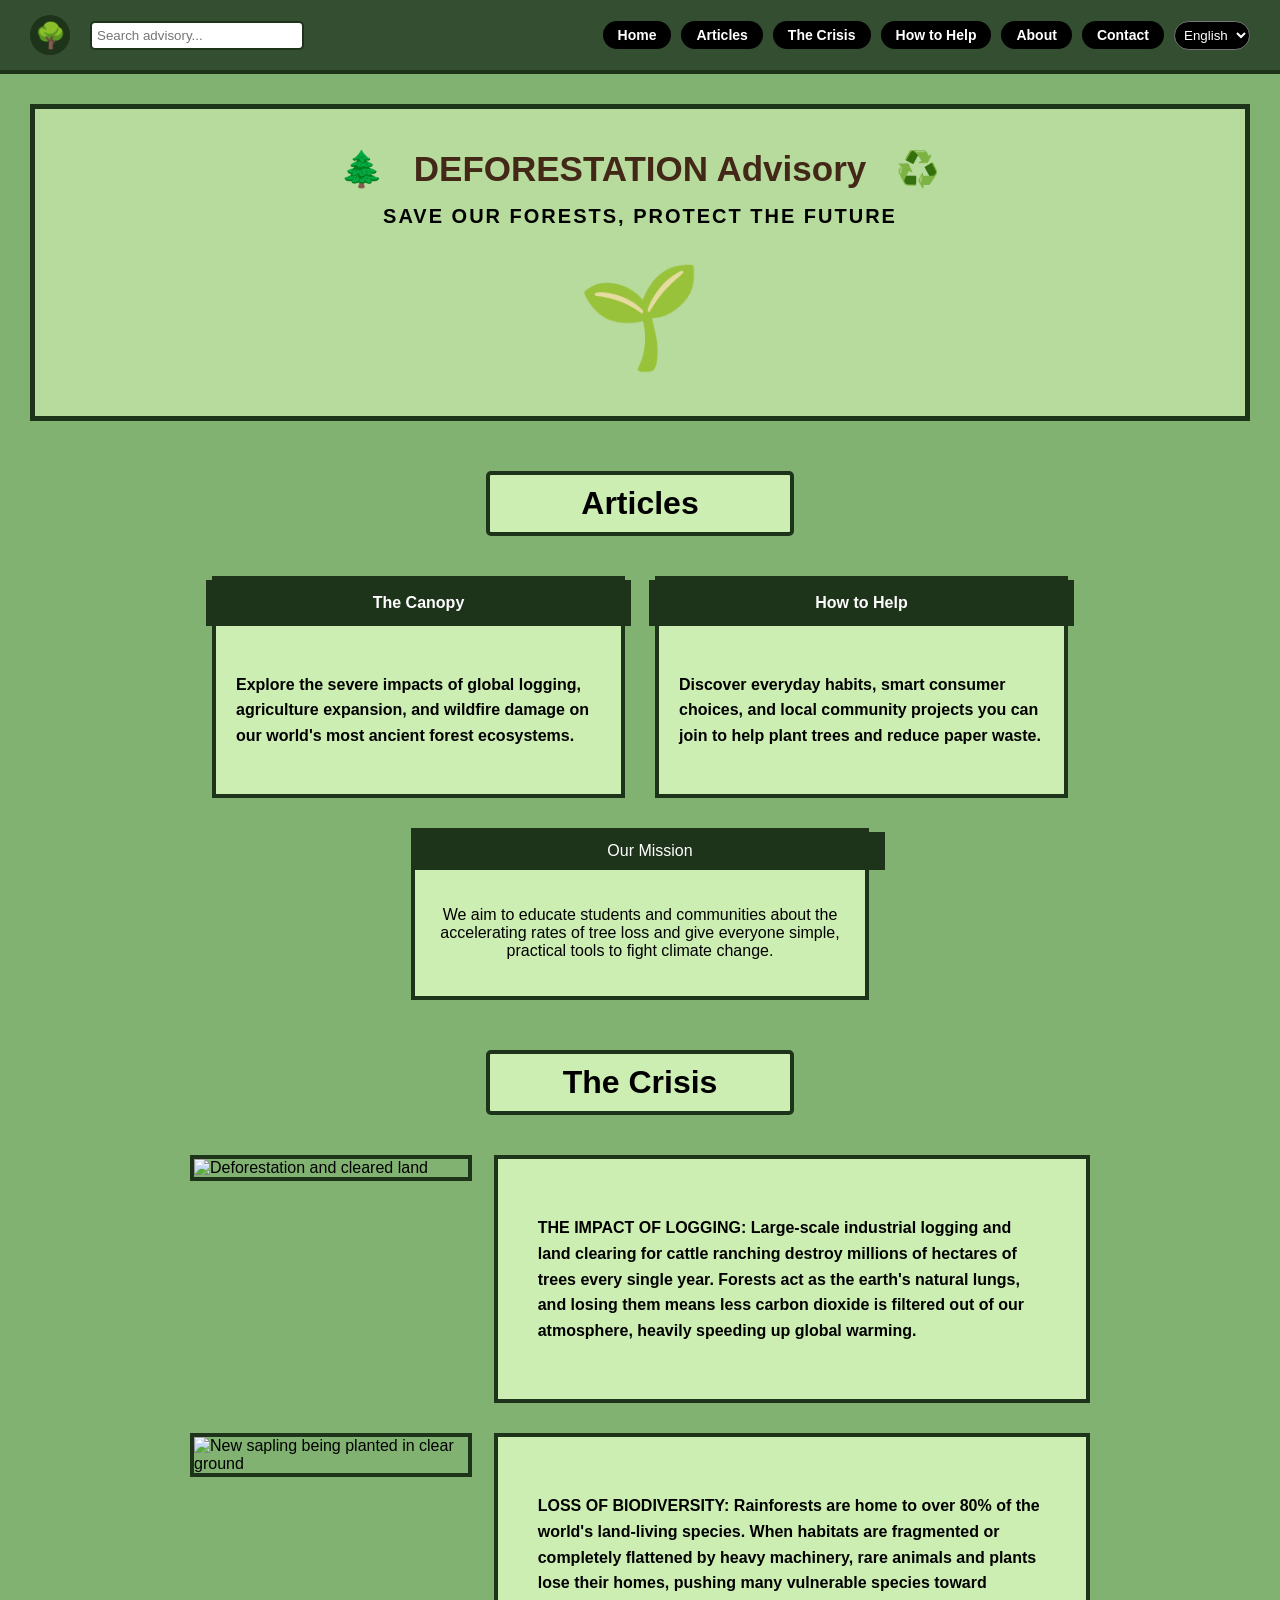
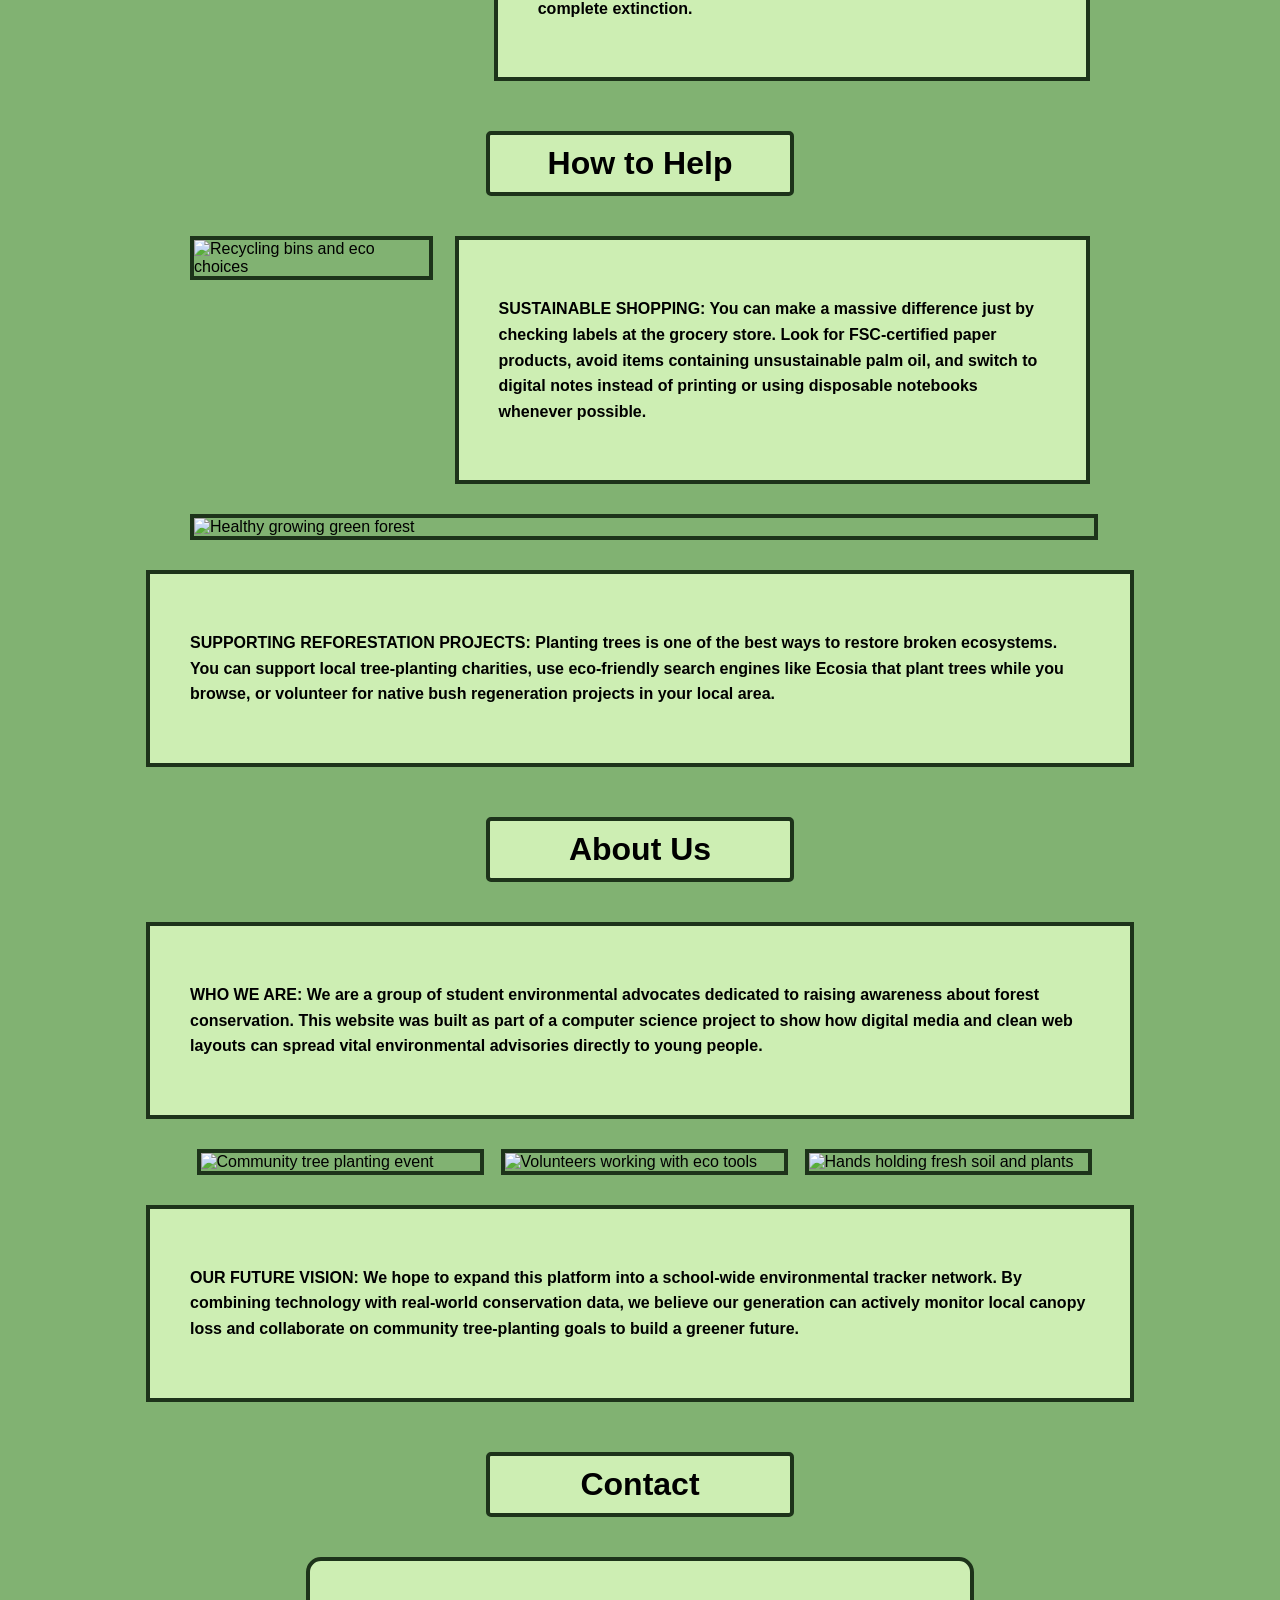
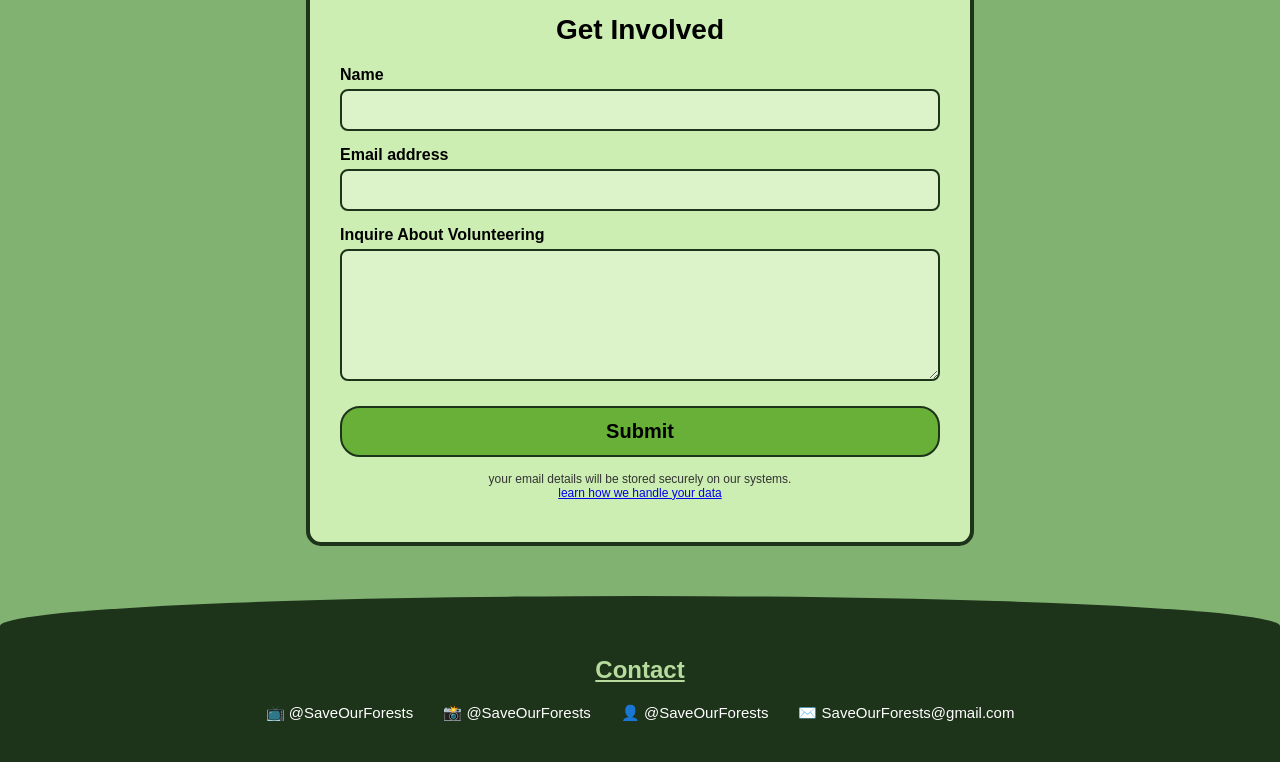
==== index.html @ 312bff0b "Making Changes To Code" ====
<!DOCTYPE html>
<html lang="en">
<head>
    <meta charset="UTF-8">
    <title>Deforestation Advisory Website</title>
    <link rel="stylesheet" href="style.css">
</head>
<body>

    <div id="navbar">
        <div class="nav-left">
            <div id="logo-area">
                <span style="font-size: 25px;">🌳</span>
            </div>
            <div id="search-box">
                <input type="text" placeholder="Search advisory...">
            </div>
        </div>

        <div id="menu-links">
            <a href="#home-banner">Home</a>
            <a href="#articles-page">Articles</a>
            <a href="#trees-page">The Crisis</a>
            <a href="#ocean-page">How to Help</a>
            <a href="#about-page">About</a>
            <a href="#contact-page">Contact</a>
            <select>
                <option>English</option>
            </select>
        </div>
    </div>

    <div id="home-banner">
        <div id="banner-title">
            <span class="emoji">🌲</span>
            <span class="main-title">DEFORESTATION Advisory</span>
            <span class="emoji">♻️</span>
        </div>
        <p class="sub-title">SAVE OUR FORESTS, PROTECT THE FUTURE</p>

        <div id="globe-box">
            <span style="font-size: 100px;">🌱</span>
        </div>
    </div>

    <div id="articles-page" class="page">
        <div class="title-bubble-wrapper">
            <div class="title-bubble">
                <h1>Articles</h1>
            </div>
        </div>

        <div class="articles-container">
            <div class="article-box">
                <div class="box-heading">The Canopy</div>
                <p class="box-text">Explore the severe impacts of global logging, agriculture expansion, and wildfire damage on our world's most ancient forest ecosystems.</p>
            </div>

            <div class="article-box">
                <div class="box-heading">How to Help</div>
                <p class="box-text">Discover everyday habits, smart consumer choices, and local community projects you can join to help plant trees and reduce paper waste.</p>
            </div>
        </div>

        <div class="about-box-full">
            <div class="box-heading">Our Mission</div>
            <p class="box-text">We aim to educate students and communities about the accelerating rates of tree loss and give everyone simple, practical tools to fight climate change.</p>
        </div>
    </div>

    <div id="trees-page" class="page">
        <div class="title-bubble-wrapper">
            <div class="title-bubble">
                <h1>The Crisis</h1>
            </div>
        </div>

        <div class="row">
            <div class="left-col-img">
                <img src="https://images.unsplash.com/photo-1621464761054-d90391ca3470?w=400" alt="Deforestation and cleared land">
            </div>
            <div class="right-col-text">
                <p>THE IMPACT OF LOGGING: Large-scale industrial logging and land clearing for cattle ranching destroy millions of hectares of trees every single year. Forests act as the earth's natural lungs, and losing them means less carbon dioxide is filtered out of our atmosphere, heavily speeding up global warming.</p>
            </div>
        </div>

        <div class="row reverse">
            <div class="left-col-text">
                <p>LOSS OF BIODIVERSITY: Rainforests are home to over 80% of the world's land-living species. When habitats are fragmented or completely flattened by heavy machinery, rare animals and plants lose their homes, pushing many vulnerable species toward complete extinction.</p>
            </div>
            <div class="right-col-img">
                <img src="https://images.unsplash.com/photo-1542601906990-b4d3fb778b09?w=400" alt="New sapling being planted in clear ground">
            </div>
        </div>
    </div>

    <div id="ocean-page" class="page">
        <div class="title-bubble-wrapper">
            <div class="title-bubble">
                <h1>How to Help</h1>
            </div>
        </div>

        <div class="row">
            <div class="ocean-left-img">
                <img src="https://images.unsplash.com/photo-1536657235019-030712f61567?w=400" alt="Recycling bins and eco choices">
            </div>
            <div class="ocean-right-text">
                <p>SUSTAINABLE SHOPPING: You can make a massive difference just by checking labels at the grocery store. Look for FSC-certified paper products, avoid items containing unsustainable palm oil, and switch to digital notes instead of printing or using disposable notebooks whenever possible.</p>
            </div>
        </div>

        <div class="ocean-banner-img">
            <img src="https://images.unsplash.com/photo-1448375240586-882707db888b?w=800" alt="Healthy growing green forest">
        </div>

        <div class="ocean-bottom-text">
            <p>SUPPORTING REFORESTATION PROJECTS: Planting trees is one of the best ways to restore broken ecosystems. You can support local tree-planting charities, use eco-friendly search engines like Ecosia that plant trees while you browse, or volunteer for native bush regeneration projects in your local area.</p>
        </div>
    </div>

    <div id="about-page" class="page">
        <div class="title-bubble-wrapper">
            <div class="title-bubble">
                <h1>About Us</h1>
            </div>
        </div>

        <div class="about-text-section">
            <p>WHO WE ARE: We are a group of student environmental advocates dedicated to raising awareness about forest conservation. This website was built as part of a computer science project to show how digital media and clean web layouts can spread vital environmental advisories directly to young people.</p>
        </div>

        <div class="triple-images">
            <div class="third-img"><img src="https://images.unsplash.com/photo-1532996122724-e3c354a0b15b?w=300" alt="Community tree planting event"></div>
            <div class="third-img"><img src="https://images.unsplash.com/photo-1618477388954-7852f32655ec?w=300" alt="Volunteers working with eco tools"></div>
            <div class="third-img"><img src="https://images.unsplash.com/photo-1416879595882-3373a0480b5b?w=300" alt="Hands holding fresh soil and plants"></div>
        </div>

        <div class="about-text-section">
            <p>OUR FUTURE VISION: We hope to expand this platform into a school-wide environmental tracker network. By combining technology with real-world conservation data, we believe our generation can actively monitor local canopy loss and collaborate on community tree-planting goals to build a greener future.</p>
        </div>
    </div>

    <div id="contact-page" class="page">
        <div class="title-bubble-wrapper">
            <div class="title-bubble">
                <h1>Contact</h1>
            </div>
        </div>

        <div id="contact-section">
            <h2>Get Involved</h2>
            <form>
                <div class="form-group">
                    <label>Name</label>
                    <input type="text" name="username" required>
                </div>

                <div class="form-group">
                    <label>Email address</label>
                    <input type="email" name="useremail" required>
                </div>

                <div class="form-group">
                    <label>Inquire About Volunteering</label>
                    <textarea rows="6" name="usermessage" required></textarea>
                </div>

                <input type="submit" value="Submit" id="submit-button">
            </form>
            <p class="disclaimer">your email details will be stored securely on our systems.<br><a href="#">learn how we handle your data</a></p>
        </div>
    </div>

    <div id="footer">
        <h2 id="footer-head">Contact</h2>

        <div id="socials-box">
            <span class="social-link">📺 @SaveOurForests</span>
            <span class="social-link">📸 @SaveOurForests</span>
            <span class="social-link">👤 @SaveOurForests</span>
            <span class="social-link">✉️ SaveOurForests@gmail.com</span>
        </div>
    </div>

</body>
</html>
---- style.css ----
/* Standard styling reset rules taught in CS class */
body {
    background-color: #81b272; /* Light Olive Green */
    font-family: "Arial", sans-serif;
    margin: 0px;
    padding: 0px;
    color: #000000;
}

/* --- Navbar (Flexbox alignment) --- */
#navbar {
    background-color: #344e32;
    padding: 15px 30px;
    border-bottom: 4px solid #1d331a;
    display: flex;
    justify-content: space-between;
    align-items: center;
}

.nav-left {
    display: flex;
    align-items: center;
}

#logo-area {
    width: 40px;
    height: 40px;
    background-color: #1d331a;
    border-radius: 50px;
    text-align: center;
    line-height: 40px;
    margin-right: 20px;
}

#search-box input {
    width: 200px;
    padding: 5px;
    border-radius: 5px;
    border: 2px solid #1d331a;
}

#menu-links {
    display: flex;
    align-items: center;
}

#menu-links a {
    color: white;
    text-decoration: none;
    background-color: black;
    padding: 6px 15px;
    border-radius: 20px;
    font-weight: bold;
    margin-right: 10px;
    font-size: 14px;
}

#menu-links select {
    background-color: black;
    color: white;
    padding: 5px;
    border-radius: 20px;
}

/* --- Hero Header Section --- */
#home-banner {
    background-color: #b6db9d;
    border: 5px solid #1d331a;
    margin: 30px;
    padding: 40px;
    text-align: center;
}

#banner-title {
    font-size: 35px;
    font-weight: bold;
    color: #432818;
}

.main-title {
    margin: 0 20px;
}

.sub-title {
    font-weight: bold;
    font-size: 20px;
    letter-spacing: 2px;
    margin-top: 15px;
}

#globe-box {
    margin-top: 30px;
}

/* --- Containers & Title Blocks --- */
.page {
    margin: 50px 30px;
}

/* Flex wrapper to center the title headers */
.title-bubble-wrapper {
    display: flex;
    justify-content: center;
    margin-bottom: 40px;
}

.title-bubble {
    background-color: #cdeeb3;
    border: 4px solid #1d331a;
    width: 300px;
    text-align: center;
    border-radius: 5px;
}

.title-bubble h1 {
    font-size: 32px;
    margin: 10px 0px;
}

/* Basic shared box rules */
.article-box, .right-col-text, .left-col-text, .ocean-right-text, .ocean-bottom-text, .about-text-section {
    background-color: #cdeeb3;
    border: 4px solid #1d331a;
    padding: 40px;
    display: flex;
    align-items: center;
    justify-content: center;
    font-size: 16px;
    font-weight: bold;
    line-height: 1.6;
}

img {
    border: 4px solid #1d331a;
    display: block;
    width: 100%;
    height: auto;
}

/* --- Hub Page Layout (Articles) --- */
.articles-container {
    display: flex;
    justify-content: center;
    gap: 30px;
    max-width: 900px;
    margin: 0 auto;
}

.articles-container .article-box {
    width: 45%;
    flex-direction: column;
    padding: 0px;
}

.box-heading {
    background-color: #1d331a;
    color: white;
    padding: 10px;
    width: 100%;
    text-align: center;
}

.box-text {
    padding: 30px 20px;
}

.about-box-full {
    background-color: #cdeeb3;
    border: 4px solid #1d331a;
    max-width: 450px;
    margin: 30px auto 0 auto;
    display: flex;
    flex-direction: column;
}

.about-box-full .box-text {
    padding: 20px;
    text-align: center;
}

/* --- Side-by-Side Splits (The Crisis Layout) --- */
.row {
    display: flex;
    justify-content: center;
    align-items: stretch;
    gap: 30px;
    max-width: 900px;
    margin: 0 auto 30px auto;
}

.row.reverse {
    flex-direction: row-reverse;
}

.left-col-img, .right-col-img {
    width: 35%;
}

.right-col-text, .left-col-text {
    width: 65%;
}

/* --- "How to Help" Content Blocks --- */
.ocean-left-img {
    width: 30%;
}

.ocean-right-text {
    width: 70%;
}

.ocean-banner-img {
    max-width: 900px;
    margin: 30px auto;
}

.ocean-bottom-text {
    max-width: 900px;
    margin: 0 auto;
}

/* --- Triple Image Layout (About Us) --- */
.about-text-section {
    max-width: 900px;
    margin: 0 auto;
}

.triple-images {
    display: flex;
    justify-content: center;
    gap: 25px;
    max-width: 900px;
    margin: 30px auto;
}

.third-img {
    width: 31%;
}

/* --- Contact Form Layout --- */
#contact-section {
    background-color: #cdeeb3;
    border: 4px solid #1d331a;
    border-radius: 15px;
    max-width: 600px;
    margin: 0 auto;
    padding: 30px;
    text-align: center;
}

#contact-section h2 {
    font-size: 28px;
    margin-bottom: 20px;
}

.form-group {
    display: flex;
    flex-direction: column;
    text-align: left;
    margin-bottom: 15px;
}

.form-group label {
    font-weight: bold;
    margin-bottom: 5px;
}

.form-group input, .form-group textarea {
    padding: 10px;
    border: 2px solid #1d331a;
    border-radius: 8px;
    background-color: rgba(255,255,255,0.3);
    font-family: inherit;
    font-size: 16px;
}

#submit-button {
    background-color: #68b037;
    width: 100%;
    padding: 12px;
    border: 2px solid #1d331a;
    font-size: 20px;
    font-weight: bold;
    border-radius: 20px;
    cursor: pointer;
    margin-top: 10px;
}

.disclaimer {
    font-size: 12px;
    margin-top: 15px;
    color: #333;
}

/* --- Arched Footer Layout --- */
#footer {
    background-color: #1d331a;
    color: white;
    padding: 40px 10px;
    margin-top: 50px;
    border-top-left-radius: 50% 30px;
    border-top-right-radius: 50% 30px;
    display: flex;
    flex-direction: column;
    align-items: center;
}

#footer-head {
    text-decoration: underline;
    color: #b6db9d;
    margin-bottom: 20px;
}

#socials-box {
    display: flex;
    justify-content: center;
    flex-wrap: wrap;
    gap: 30px;
}

.social-link {
    font-size: 15px;
}
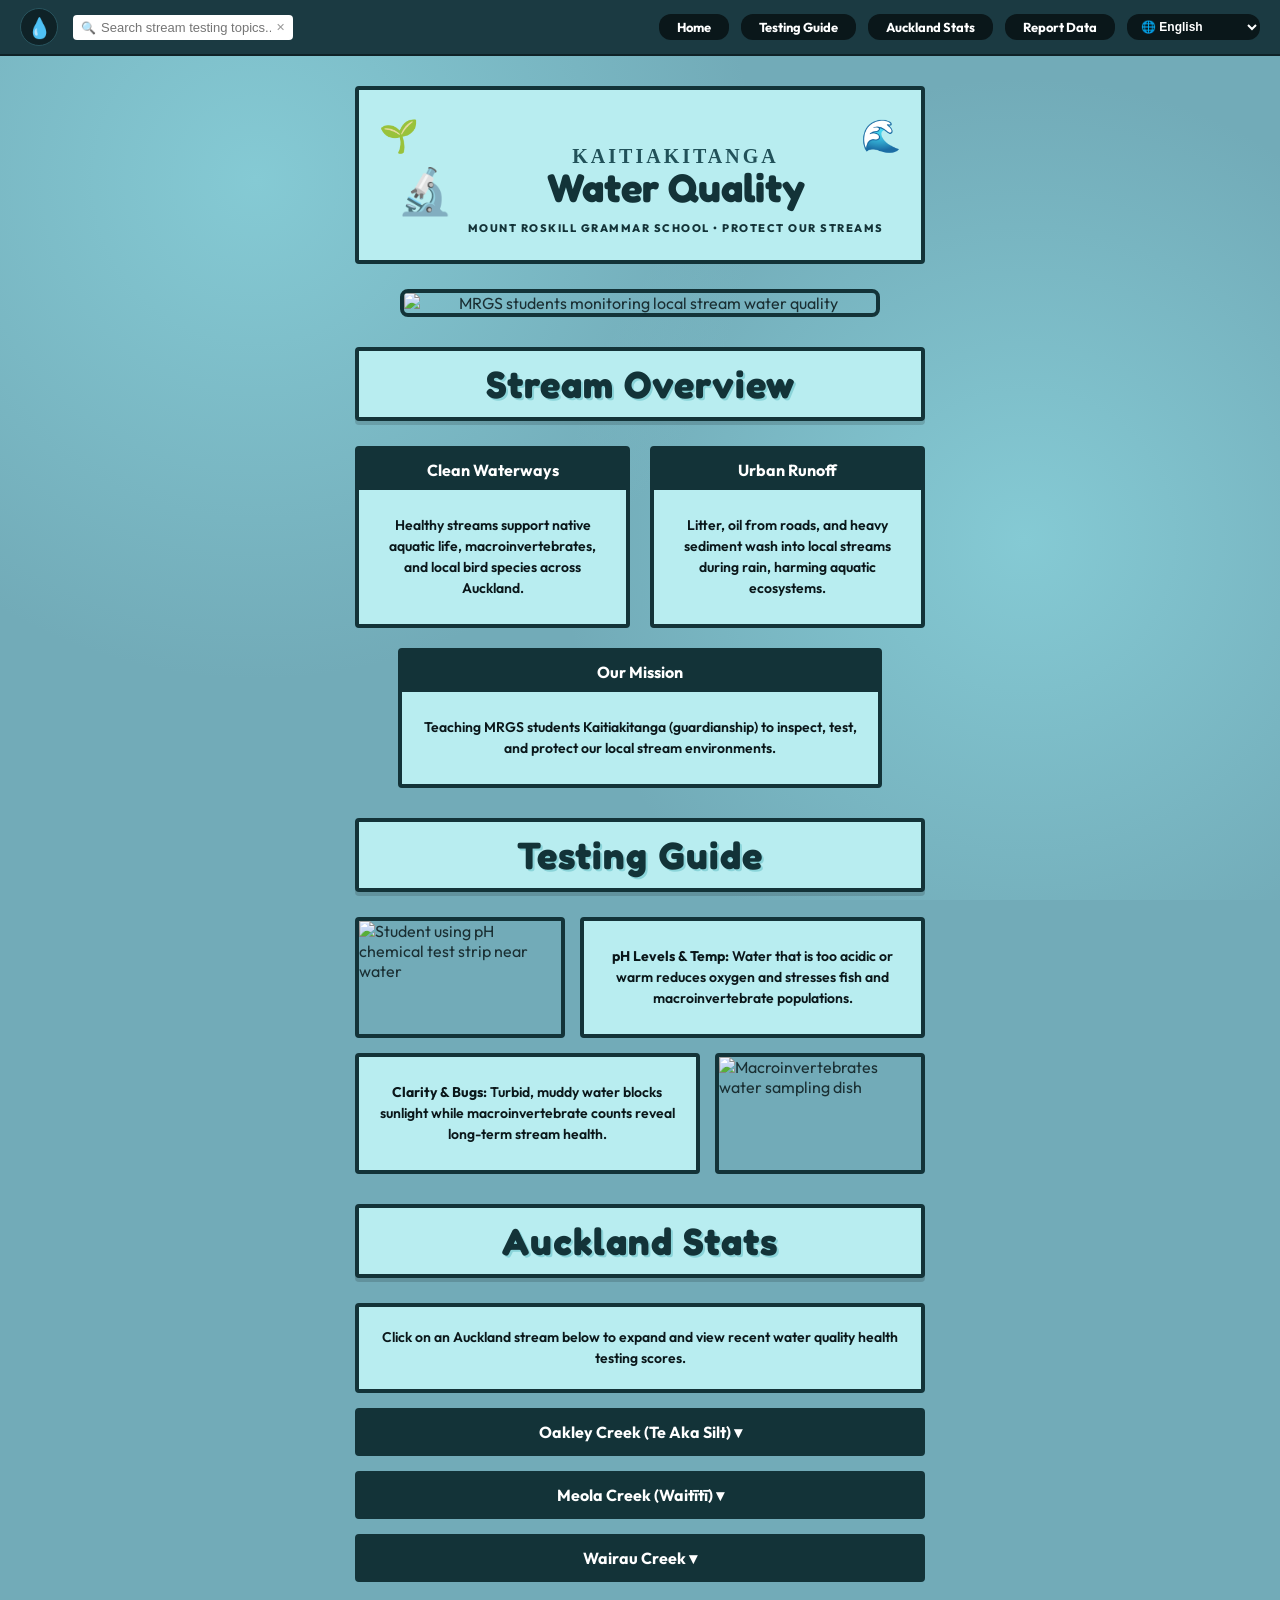
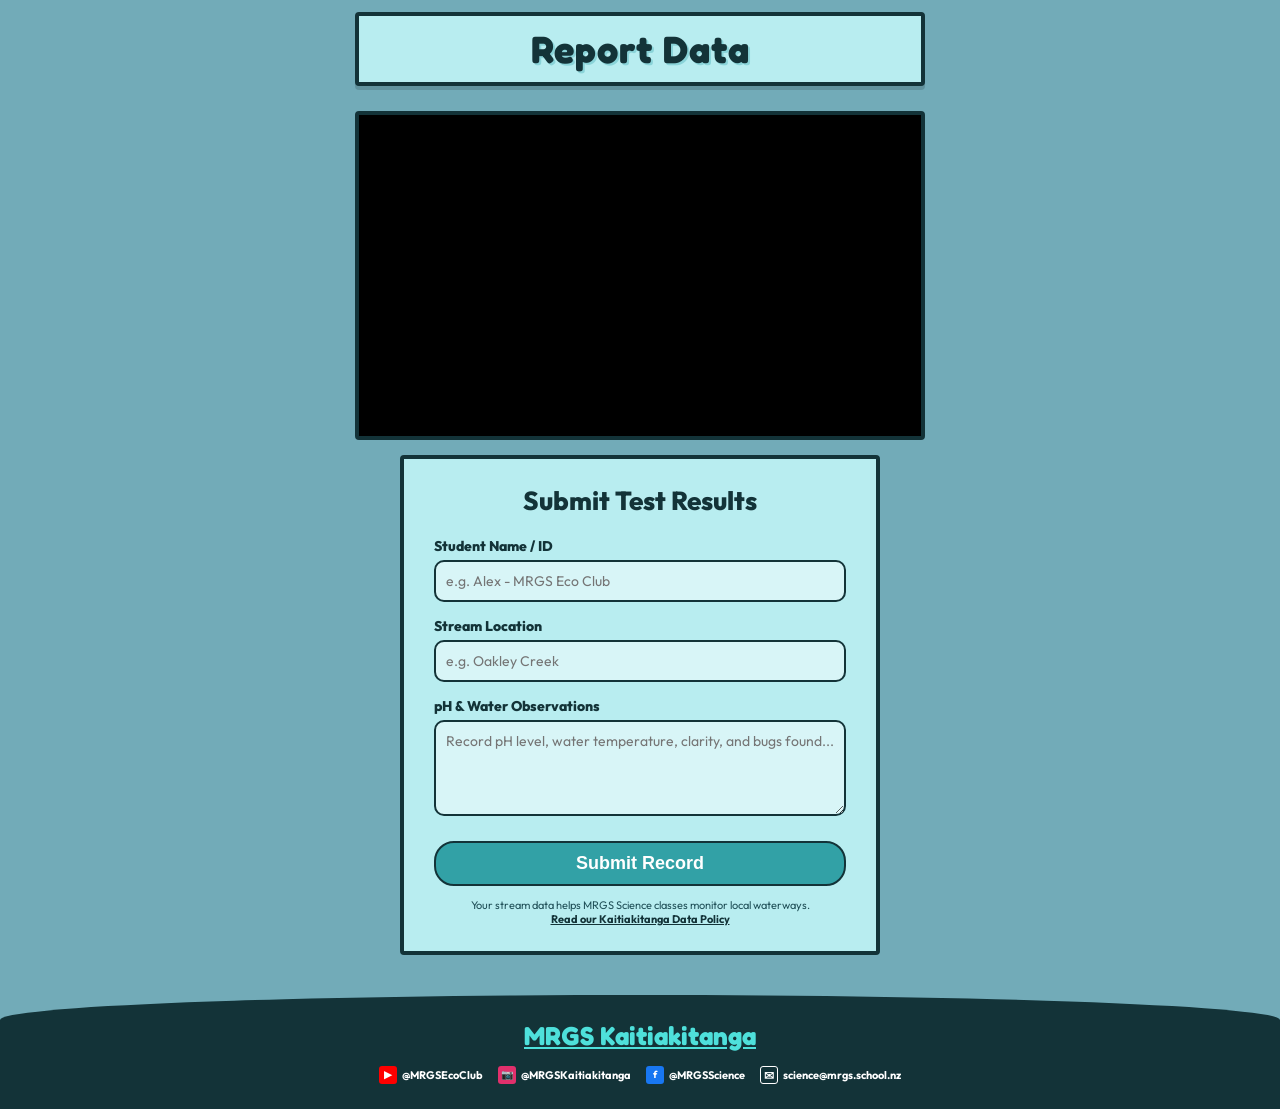
==== commit 691e0aa2: "Making Changes To Code" ====
--- a/index.html
+++ b/index.html
@@ -2,186 +2,192 @@
 <html lang="en">
 <head>
     <meta charset="UTF-8">
-    <title>Deforestation Advisory Website</title>
+    <meta name="viewport" content="width=device-width, initial-scale=1.0">
+    <title>MRGS Stream Kaitiakitanga - Water Quality</title>
     <link rel="stylesheet" href="style.css">
 </head>
 <body>
 
-    <div id="navbar">
+    <!-- NAVBAR (Sticky Navigation) -->
+    <header id="navbar">
         <div class="nav-left">
-            <div id="logo-area">
-                <span style="font-size: 25px;">🌳</span>
+            <div id="logo-circle">
+                <span>💧</span>
             </div>
             <div id="search-box">
-                <input type="text" placeholder="Search advisory...">
+                <span class="search-icon">🔍</span>
+                <input type="text" placeholder="Search stream testing topics...">
+                <span class="clear-icon">✕</span>
             </div>
         </div>
 
-        <div id="menu-links">
-            <a href="#home-banner">Home</a>
-            <a href="#articles-page">Articles</a>
-            <a href="#trees-page">The Crisis</a>
-            <a href="#ocean-page">How to Help</a>
-            <a href="#about-page">About</a>
-            <a href="#contact-page">Contact</a>
-            <select>
-                <option>English</option>
+        <nav id="menu-links">
+            <a href="#home-banner" class="nav-btn">Home</a>
+            <a href="#testing-page" class="nav-btn">Testing Guide</a>
+            <a href="#data-page" class="nav-btn">Auckland Stats</a>
+            <a href="#report-page" class="nav-btn">Report Data</a>
+            <select class="lang-select">
+                <option>🌐 English</option>
+                <option>🇳🇿 Te Reo Māori</option>
             </select>
+        </nav>
+    </header>
+
+    <!-- PAGE 1: HOME PAGE (index.html) -->
+    <section id="home-banner" class="page-section">
+        <div id="hero-card">
+            <div class="hero-top-decor">
+                <span class="leaf-branch">🌱</span>
+                <span class="recycle-symbol">🌊</span>
+            </div>
+            <div class="hero-center-content">
+                <div class="bulb-icon">🔬</div>
+                <div class="hero-titles">
+                    <h2 class="advisory-sub">KAITIAKITANGA</h2>
+                    <h1 class="advisory-main">Water Quality</h1>
+                    <p class="advisory-tag">MOUNT ROSKILL GRAMMAR SCHOOL • PROTECT OUR STREAMS</p>
+                </div>
+            </div>
         </div>
-    </div>
+        
+        <div id="hero-graphic">
+            <img src="https://images.unsplash.com/photo-1519817650390-64a93db51149?w=800" alt="MRGS students monitoring local stream water quality" class="globe-img">
+        </div>
+    </section>
 
-    <div id="home-banner">
-        <div id="banner-title">
-            <span class="emoji">🌲</span>
-            <span class="main-title">DEFORESTATION Advisory</span>
-            <span class="emoji">♻️</span>
+    <!-- SECTION: HIGHLIGHT ARTICLES -->
+    <section id="articles-page" class="page-section">
+        <div class="header-bubble">
+            <h1>Stream Overview</h1>
         </div>
-        <p class="sub-title">SAVE OUR FORESTS, PROTECT THE FUTURE</p>
+        
+        <div class="articles-grid">
+            <div class="art-card">
+                <div class="art-card-header">Clean Waterways</div>
+                <div class="art-card-body">
+                    <p>Healthy streams support native aquatic life, macroinvertebrates, and local bird species across Auckland.</p>
+                </div>
+            </div>
+            
+            <div class="art-card">
+                <div class="art-card-header">Urban Runoff</div>
+                <div class="art-card-body">
+                    <p>Litter, oil from roads, and heavy sediment wash into local streams during rain, harming aquatic ecosystems.</p>
+                </div>
+            </div>
+        </div>
+        
+        <div class="art-card art-card-center">
+            <div class="art-card-header">Our Mission</div>
+            <div class="art-card-body">
+                <p>Teaching MRGS students Kaitiakitanga (guardianship) to inspect, test, and protect our local stream environments.</p>
+            </div>
+        </div>
+    </section>
 
-        <div id="globe-box">
-            <span style="font-size: 100px;">🌱</span>
+    <!-- PAGE 2: TESTING GUIDE (testing.html) -->
+    <section id="testing-page" class="page-section">
+        <div class="header-bubble">
+            <h1>Testing Guide</h1>
         </div>
-    </div>
 
-    <div id="articles-page" class="page">
-        <div class="title-bubble-wrapper">
-            <div class="title-bubble">
-                <h1>Articles</h1>
+        <div class="split-row">
+            <div class="col-left-img">
+                <img src="https://images.unsplash.com/photo-1576086213369-97a306d36557?w=500" alt="Student using pH chemical test strip near water">
+            </div>
+            <div class="col-right-box">
+                <p><strong>pH Levels & Temp:</strong> Water that is too acidic or warm reduces oxygen and stresses fish and macroinvertebrate populations.</p>
             </div>
         </div>
 
-        <div class="articles-container">
-            <div class="article-box">
-                <div class="box-heading">The Canopy</div>
-                <p class="box-text">Explore the severe impacts of global logging, agriculture expansion, and wildfire damage on our world's most ancient forest ecosystems.</p>
+        <div class="split-row">
+            <div class="col-left-box">
+                <p><strong>Clarity & Bugs:</strong> Turbid, muddy water blocks sunlight while macroinvertebrate counts reveal long-term stream health.</p>
             </div>
-
-            <div class="article-box">
-                <div class="box-heading">How to Help</div>
-                <p class="box-text">Discover everyday habits, smart consumer choices, and local community projects you can join to help plant trees and reduce paper waste.</p>
+            <div class="col-right-img">
+                <img src="https://images.unsplash.com/photo-1530587191325-3db32d826c18?w=500" alt="Macroinvertebrates water sampling dish">
             </div>
         </div>
+    </section>
 
-        <div class="about-box-full">
-            <div class="box-heading">Our Mission</div>
-            <p class="box-text">We aim to educate students and communities about the accelerating rates of tree loss and give everyone simple, practical tools to fight climate change.</p>
-        </div>
-    </div>
-
-    <div id="trees-page" class="page">
-        <div class="title-bubble-wrapper">
-            <div class="title-bubble">
-                <h1>The Crisis</h1>
-            </div>
+    <!-- PAGE 3: DATA PAGE ACCORDION (data.html) -->
+    <section id="data-page" class="page-section">
+        <div class="header-bubble">
+            <h1>Auckland Stats</h1>
         </div>
 
-        <div class="row">
-            <div class="left-col-img">
-                <img src="https://images.unsplash.com/photo-1621464761054-d90391ca3470?w=400" alt="Deforestation and cleared land">
-            </div>
-            <div class="right-col-text">
-                <p>THE IMPACT OF LOGGING: Large-scale industrial logging and land clearing for cattle ranching destroy millions of hectares of trees every single year. Forests act as the earth's natural lungs, and losing them means less carbon dioxide is filtered out of our atmosphere, heavily speeding up global warming.</p>
-            </div>
+        <div class="full-width-box space-bottom">
+            <p>Click on an Auckland stream below to expand and view recent water quality health testing scores.</p>
         </div>
 
-        <div class="row reverse">
-            <div class="left-col-text">
-                <p>LOSS OF BIODIVERSITY: Rainforests are home to over 80% of the world's land-living species. When habitats are fragmented or completely flattened by heavy machinery, rare animals and plants lose their homes, pushing many vulnerable species toward complete extinction.</p>
+        <!-- Interactive Accordion Items -->
+        <details class="art-card space-bottom">
+            <summary class="art-card-header">Oakley Creek (Te Aka Silt) ▾</summary>
+            <div class="art-card-body">
+                <p><strong>pH:</strong> 7.2 | <strong>Turbidity:</strong> Moderate | <strong>Macro Score:</strong> Fair<br>Needs regular litter trap cleanups near road drains.</p>
             </div>
-            <div class="right-col-img">
-                <img src="https://images.unsplash.com/photo-1542601906990-b4d3fb778b09?w=400" alt="New sapling being planted in clear ground">
+        </details>
+
+        <details class="art-card space-bottom">
+            <summary class="art-card-header">Meola Creek (Waitītī) ▾</summary>
+            <div class="art-card-body">
+                <p><strong>pH:</strong> 6.8 | <strong>Turbidity:</strong> High | <strong>Macro Score:</strong> Poor<br>Urban stormwater runoff affects water clarity after rain events.</p>
             </div>
-        </div>
-    </div>
+        </details>
 
-    <div id="ocean-page" class="page">
-        <div class="title-bubble-wrapper">
-            <div class="title-bubble">
-                <h1>How to Help</h1>
+        <details class="art-card space-bottom">
+            <summary class="art-card-header">Wairau Creek ▾</summary>
+            <div class="art-card-body">
+                <p><strong>pH:</strong> 7.4 | <strong>Turbidity:</strong> Clear | <strong>Macro Score:</strong> Good<br>High invertebrate population due to community riparian planting.</p>
             </div>
+        </details>
+    </section>
+
+    <!-- PAGE 4: REPORT ACTION PAGE (report.html) -->
+    <section id="report-page" class="page-section">
+        <div class="header-bubble">
+            <h1>Report Data</h1>
         </div>
 
-        <div class="row">
-            <div class="ocean-left-img">
-                <img src="https://images.unsplash.com/photo-1536657235019-030712f61567?w=400" alt="Recycling bins and eco choices">
-            </div>
-            <div class="ocean-right-text">
-                <p>SUSTAINABLE SHOPPING: You can make a massive difference just by checking labels at the grocery store. Look for FSC-certified paper products, avoid items containing unsustainable palm oil, and switch to digital notes instead of printing or using disposable notebooks whenever possible.</p>
-            </div>
+        <!-- Embedded YouTube Video (Styled via CSS, no obsolete frameborder) -->
+        <div class="video-container space-bottom">
+            <iframe src="https://www.youtube-nocookie.com/embed/dQw4w9WgXcQ" title="Stream Testing Guide Video" allowfullscreen></iframe>
         </div>
 
-        <div class="ocean-banner-img">
-            <img src="https://images.unsplash.com/photo-1448375240586-882707db888b?w=800" alt="Healthy growing green forest">
-        </div>
-
-        <div class="ocean-bottom-text">
-            <p>SUPPORTING REFORESTATION PROJECTS: Planting trees is one of the best ways to restore broken ecosystems. You can support local tree-planting charities, use eco-friendly search engines like Ecosia that plant trees while you browse, or volunteer for native bush regeneration projects in your local area.</p>
-        </div>
-    </div>
-
-    <div id="about-page" class="page">
-        <div class="title-bubble-wrapper">
-            <div class="title-bubble">
-                <h1>About Us</h1>
-            </div>
-        </div>
-
-        <div class="about-text-section">
-            <p>WHO WE ARE: We are a group of student environmental advocates dedicated to raising awareness about forest conservation. This website was built as part of a computer science project to show how digital media and clean web layouts can spread vital environmental advisories directly to young people.</p>
-        </div>
-
-        <div class="triple-images">
-            <div class="third-img"><img src="https://images.unsplash.com/photo-1532996122724-e3c354a0b15b?w=300" alt="Community tree planting event"></div>
-            <div class="third-img"><img src="https://images.unsplash.com/photo-1618477388954-7852f32655ec?w=300" alt="Volunteers working with eco tools"></div>
-            <div class="third-img"><img src="https://images.unsplash.com/photo-1416879595882-3373a0480b5b?w=300" alt="Hands holding fresh soil and plants"></div>
-        </div>
-
-        <div class="about-text-section">
-            <p>OUR FUTURE VISION: We hope to expand this platform into a school-wide environmental tracker network. By combining technology with real-world conservation data, we believe our generation can actively monitor local canopy loss and collaborate on community tree-planting goals to build a greener future.</p>
-        </div>
-    </div>
-
-    <div id="contact-page" class="page">
-        <div class="title-bubble-wrapper">
-            <div class="title-bubble">
-                <h1>Contact</h1>
-            </div>
-        </div>
-
-        <div id="contact-section">
-            <h2>Get Involved</h2>
-            <form>
-                <div class="form-group">
-                    <label>Name</label>
-                    <input type="text" name="username" required>
+        <div id="contact-card">
+            <h2>Submit Test Results</h2>
+            <form action="#" method="post">
+                <div class="field-group">
+                    <label for="student-name">Student Name / ID</label>
+                    <input type="text" id="student-name" name="student-name" placeholder="e.g. Alex - MRGS Eco Club" required>
                 </div>
 
-                <div class="form-group">
-                    <label>Email address</label>
-                    <input type="email" name="useremail" required>
+                <div class="field-group">
+                    <label for="stream-location">Stream Location</label>
+                    <input type="text" id="stream-location" name="stream-location" placeholder="e.g. Oakley Creek" required>
                 </div>
 
-                <div class="form-group">
-                    <label>Inquire About Volunteering</label>
-                    <textarea rows="6" name="usermessage" required></textarea>
+                <div class="field-group">
+                    <label for="ph-reading">pH & Water Observations</label>
+                    <textarea id="ph-reading" rows="4" name="ph-reading" placeholder="Record pH level, water temperature, clarity, and bugs found..." required></textarea>
                 </div>
 
-                <input type="submit" value="Submit" id="submit-button">
+                <button type="submit" id="submit-btn">Submit Record</button>
             </form>
-            <p class="disclaimer">your email details will be stored securely on our systems.<br><a href="#">learn how we handle your data</a></p>
+            <p class="privacy-note">Your stream data helps MRGS Science classes monitor local waterways.<br><a href="#">Read our Kaitiakitanga Data Policy</a></p>
         </div>
-    </div>
+    </section>
 
-    <div id="footer">
-        <h2 id="footer-head">Contact</h2>
-
-        <div id="socials-box">
-            <span class="social-link">📺 @SaveOurForests</span>
-            <span class="social-link">📸 @SaveOurForests</span>
-            <span class="social-link">👤 @SaveOurForests</span>
-            <span class="social-link">✉️ SaveOurForests@gmail.com</span>
+    <!-- FOOTER -->
+    <footer id="footer">
+        <h2 id="footer-title">MRGS Kaitiakitanga</h2>
+        <div id="socials-bar">
+            <div class="social-item"><span class="icon yt">▶</span> @MRGSEcoClub</div>
+            <div class="social-item"><span class="icon ig">📷</span> @MRGSKaitiakitanga</div>
+            <div class="social-item"><span class="icon fb">f</span> @MRGSScience</div>
+            <div class="social-item"><span class="icon mail">✉</span> science@mrgs.school.nz</div>
         </div>
-    </div>
+    </footer>
 
 </body>
-</html>
+</html>
--- a/style.css
+++ b/style.css
@@ -1,324 +1,440 @@
-/* Standard styling reset rules taught in CS class */
+@import url('https://fonts.googleapis.com/css2?family=Fredoka:wght@600;700&family=Outfit:wght@400;700;800&display=swap');
+
+/* Reset and smooth scroll */
+html {
+    scroll-behavior: smooth;
+}
+
+* {
+    box-sizing: border-box;
+    margin: 0;
+    padding: 0;
+}
+
+/* Water & Environment Theme Styling */
 body {
-    background-color: #81b272; /* Light Olive Green */
-    font-family: "Arial", sans-serif;
-    margin: 0px;
-    padding: 0px;
-    color: #000000;
-}
-
-/* --- Navbar (Flexbox alignment) --- */
+    background-color: #72abb8; /* Fresh stream water blue-green */
+    background-image: radial-gradient(circle at 20% 20%, #85cad4 0%, transparent 40%),
+                      radial-gradient(circle at 80% 60%, #85cad4 0%, transparent 40%);
+    background-size: cover;
+    background-attachment: fixed; /* Prevents glitchy background repeating when scrolling */
+    font-family: 'Outfit', sans-serif;
+    color: #1a2f33;
+}
+
+/* NAVBAR (Sticky Navigation bar) */
 #navbar {
-    background-color: #344e32;
-    padding: 15px 30px;
-    border-bottom: 4px solid #1d331a;
+    background-color: #1b3a42; /* Deep aquatic blue */
+    padding: 8px 20px;
     display: flex;
     justify-content: space-between;
     align-items: center;
+    border-bottom: 2px solid #0f2227;
+    position: sticky;
+    top: 0;
+    z-index: 100;
 }
 
 .nav-left {
     display: flex;
     align-items: center;
-}
-
-#logo-area {
-    width: 40px;
-    height: 40px;
-    background-color: #1d331a;
-    border-radius: 50px;
-    text-align: center;
-    line-height: 40px;
-    margin-right: 20px;
+    gap: 15px;
+}
+
+#logo-circle {
+    width: 38px;
+    height: 38px;
+    background-color: #0f2227;
+    border-radius: 50%;
+    display: flex;
+    align-items: center;
+    justify-content: center;
+    font-size: 20px;
+    border: 1px solid #28545e;
+}
+
+#search-box {
+    background-color: #ffffff;
+    border-radius: 4px;
+    display: flex;
+    align-items: center;
+    padding: 3px 8px;
+    width: 220px;
 }
 
 #search-box input {
-    width: 200px;
-    padding: 5px;
-    border-radius: 5px;
-    border: 2px solid #1d331a;
-}
+    border: none;
+    outline: none;
+    width: 100%;
+    padding: 2px 5px;
+    font-size: 13px;
+}
+
+.search-icon { font-size: 12px; color: #666; }
+.clear-icon { font-size: 11px; color: #999; cursor: pointer; }
 
 #menu-links {
     display: flex;
     align-items: center;
-}
-
-#menu-links a {
-    color: white;
+    gap: 12px;
+}
+
+.nav-btn {
+    background-color: #0a171a;
+    color: #ffffff;
     text-decoration: none;
-    background-color: black;
-    padding: 6px 15px;
-    border-radius: 20px;
-    font-weight: bold;
-    margin-right: 10px;
+    padding: 5px 18px;
+    border-radius: 12px;
+    font-size: 13px;
+    font-weight: 700;
+    transition: background-color 0.2s ease;
+}
+
+.nav-btn:hover {
+    background-color: #1a353c;
+}
+
+.lang-select {
+    background-color: #0a171a;
+    color: #ffffff;
+    border: none;
+    padding: 5px 10px;
+    border-radius: 12px;
+    font-size: 12px;
+    font-weight: 700;
+    cursor: pointer;
+}
+
+/* LAYOUT CONTAINER */
+.page-section {
+    max-width: 600px;
+    margin: 30px auto;
+    padding: 0 15px;
+}
+
+/* HEADER BUBBLE */
+.header-bubble {
+    background-color: #b8edf0;
+    border: 4px solid #133338;
+    border-radius: 4px;
+    text-align: center;
+    padding: 10px 0;
+    margin-bottom: 25px;
+    box-shadow: 0px 4px 0px rgba(0,0,0,0.15);
+}
+
+.header-bubble h1 {
+    font-family: 'Fredoka', cursive;
+    font-size: 38px;
+    color: #133338;
+    letter-spacing: 1px;
+    text-shadow: 2px 2px 0px #8ad4d9;
+}
+
+/* GENERAL BOX STYLES */
+.art-card, .col-right-box, .col-left-box, .col-ocean-box, .full-width-box, #contact-card {
+    background-color: #b8edf0;
+    border: 4px solid #133338;
+    border-radius: 4px;
+    overflow: hidden;
+}
+
+.art-card-header, summary.art-card-header {
+    background-color: #133338;
+    color: #ffffff;
+    text-align: center;
+    padding: 10px;
+    font-weight: 700;
+    font-size: 16px;
+    cursor: pointer;
+    list-style: none; /* Removes default details arrow */
+}
+
+.art-card-body, .col-right-box, .col-left-box, .col-ocean-box, .full-width-box {
+    display: flex;
+    align-items: center;
+    justify-content: center;
+    padding: 25px 20px;
+    font-weight: 600;
     font-size: 14px;
-}
-
-#menu-links select {
-    background-color: black;
-    color: white;
-    padding: 5px;
-    border-radius: 20px;
-}
-
-/* --- Hero Header Section --- */
-#home-banner {
-    background-color: #b6db9d;
-    border: 5px solid #1d331a;
-    margin: 30px;
-    padding: 40px;
-    text-align: center;
-}
-
-#banner-title {
-    font-size: 35px;
-    font-weight: bold;
-    color: #432818;
-}
-
-.main-title {
-    margin: 0 20px;
-}
-
-.sub-title {
-    font-weight: bold;
+    line-height: 1.5;
+    text-align: center;
+    color: #0a171a;
+}
+
+/* SECTION 1: HOME BANNER */
+#hero-card {
+    background-color: #b8edf0;
+    border: 4px solid #133338;
+    border-radius: 4px;
+    padding: 25px 20px;
+    position: relative;
+    text-align: center;
+}
+
+.hero-top-decor {
+    display: flex;
+    justify-content: space-between;
+    font-size: 32px;
+    margin-bottom: -10px;
+}
+
+.hero-center-content {
+    display: flex;
+    align-items: center;
+    justify-content: center;
+    gap: 15px;
+}
+
+.bulb-icon {
+    font-size: 45px;
+}
+
+.advisory-sub {
+    font-family: serif;
     font-size: 20px;
-    letter-spacing: 2px;
-    margin-top: 15px;
-}
-
-#globe-box {
-    margin-top: 30px;
-}
-
-/* --- Containers & Title Blocks --- */
-.page {
-    margin: 50px 30px;
-}
-
-/* Flex wrapper to center the title headers */
-.title-bubble-wrapper {
-    display: flex;
-    justify-content: center;
-    margin-bottom: 40px;
-}
-
-.title-bubble {
-    background-color: #cdeeb3;
-    border: 4px solid #1d331a;
-    width: 300px;
-    text-align: center;
-    border-radius: 5px;
-}
-
-.title-bubble h1 {
-    font-size: 32px;
-    margin: 10px 0px;
-}
-
-/* Basic shared box rules */
-.article-box, .right-col-text, .left-col-text, .ocean-right-text, .ocean-bottom-text, .about-text-section {
-    background-color: #cdeeb3;
-    border: 4px solid #1d331a;
-    padding: 40px;
-    display: flex;
-    align-items: center;
-    justify-content: center;
-    font-size: 16px;
-    font-weight: bold;
-    line-height: 1.6;
-}
-
-img {
-    border: 4px solid #1d331a;
+    color: #215159;
+    letter-spacing: 3px;
+    font-weight: 900;
+}
+
+.advisory-main {
+    font-family: 'Fredoka', cursive;
+    font-size: 40px;
+    color: #133338;
+    margin: -5px 0 0 0;
+}
+
+.advisory-tag {
+    font-size: 11px;
+    font-weight: 800;
+    letter-spacing: 1.5px;
+    color: #133338;
+    margin-top: 10px;
+}
+
+#hero-graphic {
+    margin-top: 25px;
+    text-align: center;
+}
+
+.globe-img {
+    width: 100%;
+    max-width: 480px;
+    border-radius: 8px;
+    border: 4px solid #133338;
     display: block;
-    width: 100%;
-    height: auto;
-}
-
-/* --- Hub Page Layout (Articles) --- */
-.articles-container {
-    display: flex;
-    justify-content: center;
-    gap: 30px;
-    max-width: 900px;
     margin: 0 auto;
 }
 
-.articles-container .article-box {
-    width: 45%;
-    flex-direction: column;
-    padding: 0px;
-}
-
-.box-heading {
-    background-color: #1d331a;
-    color: white;
-    padding: 10px;
-    width: 100%;
-    text-align: center;
-}
-
-.box-text {
-    padding: 30px 20px;
-}
-
-.about-box-full {
-    background-color: #cdeeb3;
-    border: 4px solid #1d331a;
-    max-width: 450px;
-    margin: 30px auto 0 auto;
-    display: flex;
-    flex-direction: column;
-}
-
-.about-box-full .box-text {
+/* SECTION 2: ARTICLES GRID */
+.articles-grid {
+    display: flex;
+    gap: 20px;
+    margin-bottom: 20px;
+}
+
+.articles-grid .art-card {
+    flex: 1;
+}
+
+.art-card-center {
+    width: 85%;
+    margin: 0 auto;
+}
+
+/* SPLIT ROWS (TESTING GUIDE) */
+.split-row {
+    display: flex;
+    gap: 15px;
+    margin-bottom: 15px;
+}
+
+.col-left-img, .col-right-img {
+    width: 38%;
+}
+
+.col-left-img img, .col-right-img img {
+    width: 100%;
+    height: 100%;
+    object-fit: cover;
+    border: 4px solid #133338;
+    border-radius: 4px;
+    display: block;
+}
+
+.col-right-box, .col-left-box {
+    width: 62%;
+}
+
+.full-width-box {
+    width: 100%;
     padding: 20px;
-    text-align: center;
-}
-
-/* --- Side-by-Side Splits (The Crisis Layout) --- */
-.row {
-    display: flex;
-    justify-content: center;
-    align-items: stretch;
-    gap: 30px;
-    max-width: 900px;
-    margin: 0 auto 30px auto;
-}
-
-.row.reverse {
-    flex-direction: row-reverse;
-}
-
-.left-col-img, .right-col-img {
-    width: 35%;
-}
-
-.right-col-text, .left-col-text {
-    width: 65%;
-}
-
-/* --- "How to Help" Content Blocks --- */
-.ocean-left-img {
-    width: 30%;
-}
-
-.ocean-right-text {
-    width: 70%;
-}
-
-.ocean-banner-img {
-    max-width: 900px;
-    margin: 30px auto;
-}
-
-.ocean-bottom-text {
-    max-width: 900px;
+}
+
+.space-bottom {
+    margin-bottom: 15px;
+}
+
+/* VIDEO CONTAINER (Report Page - replaces frameborder with CSS) */
+.video-container {
+    position: relative;
+    padding-bottom: 56.25%; /* 16:9 ratio */
+    height: 0;
+    overflow: hidden;
+    border: 4px solid #133338;
+    border-radius: 4px;
+    background-color: #000;
+}
+
+.video-container iframe {
+    position: absolute;
+    top: 0;
+    left: 0;
+    width: 100%;
+    height: 100%;
+    border: 0;
+}
+
+/* FORM STYLING (REPORT PAGE) */
+#contact-card {
+    padding: 25px 30px;
+    max-width: 480px;
     margin: 0 auto;
 }
 
-/* --- Triple Image Layout (About Us) --- */
-.about-text-section {
-    max-width: 900px;
-    margin: 0 auto;
-}
-
-.triple-images {
-    display: flex;
-    justify-content: center;
-    gap: 25px;
-    max-width: 900px;
-    margin: 30px auto;
-}
-
-.third-img {
-    width: 31%;
-}
-
-/* --- Contact Form Layout --- */
-#contact-section {
-    background-color: #cdeeb3;
-    border: 4px solid #1d331a;
-    border-radius: 15px;
-    max-width: 600px;
-    margin: 0 auto;
-    padding: 30px;
-    text-align: center;
-}
-
-#contact-section h2 {
-    font-size: 28px;
+#contact-card h2 {
+    font-size: 26px;
+    font-weight: 800;
     margin-bottom: 20px;
-}
-
-.form-group {
+    color: #133338;
+    text-align: center;
+}
+
+.field-group {
     display: flex;
     flex-direction: column;
     text-align: left;
     margin-bottom: 15px;
 }
 
-.form-group label {
-    font-weight: bold;
+.field-group label {
+    font-size: 14px;
+    font-weight: 800;
     margin-bottom: 5px;
-}
-
-.form-group input, .form-group textarea {
+    color: #133338;
+}
+
+.field-group input, .field-group textarea {
+    background-color: #d8f5f7;
+    border: 2px solid #133338;
+    border-radius: 10px;
     padding: 10px;
-    border: 2px solid #1d331a;
-    border-radius: 8px;
-    background-color: rgba(255,255,255,0.3);
     font-family: inherit;
-    font-size: 16px;
-}
-
-#submit-button {
-    background-color: #68b037;
-    width: 100%;
-    padding: 12px;
-    border: 2px solid #1d331a;
-    font-size: 20px;
-    font-weight: bold;
+    font-size: 14px;
+    outline: none;
+}
+
+#submit-btn {
+    background-color: #32a1a6;
+    color: #ffffff;
+    border: 2px solid #133338;
+    width: 100%;
+    padding: 10px;
+    font-size: 18px;
+    font-weight: 800;
     border-radius: 20px;
     cursor: pointer;
     margin-top: 10px;
-}
-
-.disclaimer {
-    font-size: 12px;
-    margin-top: 15px;
-    color: #333;
-}
-
-/* --- Arched Footer Layout --- */
+    transition: background 0.2s;
+}
+
+#submit-btn:hover {
+    background-color: #257e82;
+}
+
+.privacy-note {
+    font-size: 11px;
+    margin-top: 12px;
+    text-align: center;
+    color: #215159;
+}
+
+.privacy-note a {
+    color: #133338;
+    font-weight: bold;
+}
+
+/* FOOTER AREA */
 #footer {
-    background-color: #1d331a;
-    color: white;
-    padding: 40px 10px;
-    margin-top: 50px;
-    border-top-left-radius: 50% 30px;
-    border-top-right-radius: 50% 30px;
-    display: flex;
-    flex-direction: column;
-    align-items: center;
-}
-
-#footer-head {
+    background-color: #133338;
+    color: #ffffff;
+    padding: 25px 15px;
+    margin-top: 40px;
+    border-top-left-radius: 50% 25px;
+    border-top-right-radius: 50% 25px;
+    text-align: center;
+}
+
+#footer-title {
+    font-family: 'Fredoka', cursive;
+    font-size: 26px;
+    color: #4ee0db;
     text-decoration: underline;
-    color: #b6db9d;
-    margin-bottom: 20px;
-}
-
-#socials-box {
+    margin-bottom: 15px;
+}
+
+#socials-bar {
     display: flex;
     justify-content: center;
+    align-items: center;
+    gap: 15px;
     flex-wrap: wrap;
-    gap: 30px;
-}
-
-.social-link {
-    font-size: 15px;
-}
-
+}
+
+.social-item {
+    font-size: 11px;
+    font-weight: 700;
+    display: flex;
+    align-items: center;
+    gap: 5px;
+}
+
+.social-item .icon {
+    display: inline-block;
+    width: 18px;
+    height: 18px;
+    border-radius: 3px;
+    text-align: center;
+    line-height: 18px;
+    font-size: 10px;
+}
+
+.icon.yt { background-color: #ff0000; color: white; }
+.icon.ig { background-color: #e1306c; color: white; }
+.icon.fb { background-color: #1877f2; color: white; }
+.icon.mail { background-color: transparent; border: 1px solid white; font-size: 12px; }
+
+/* MEDIA QUERY FOR MOBILE DEVICES (500px screen fix) */
+@media (max-width: 500px) {
+    .articles-grid, .split-row {
+        flex-direction: column;
+    }
+
+    .col-left-img, .col-right-img, .col-right-box, .col-left-box, .art-card-center {
+        width: 100%;
+    }
+
+    .col-left-img img, .col-right-img img {
+        height: 150px;
+    }
+
+    #navbar {
+        flex-direction: column;
+        gap: 10px;
+    }
+
+    #search-box {
+        width: 100%;
+    }
+}
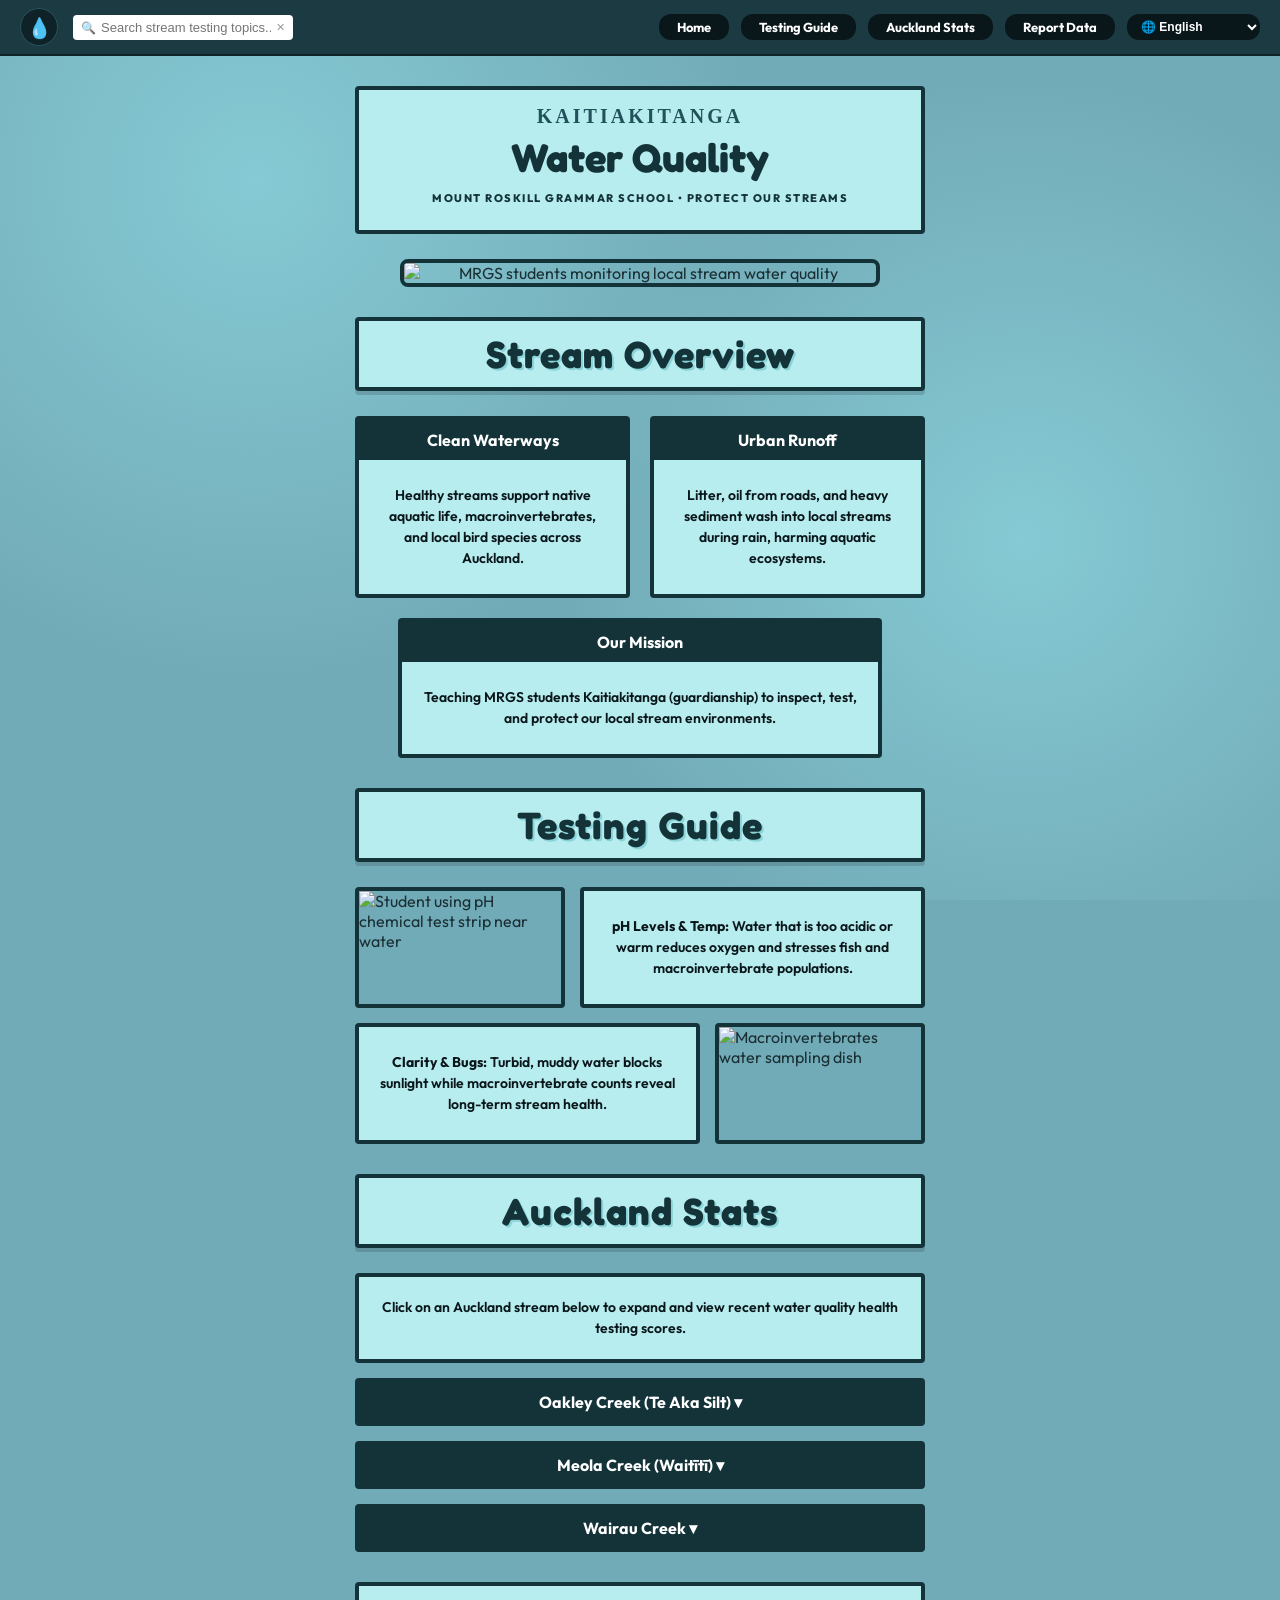
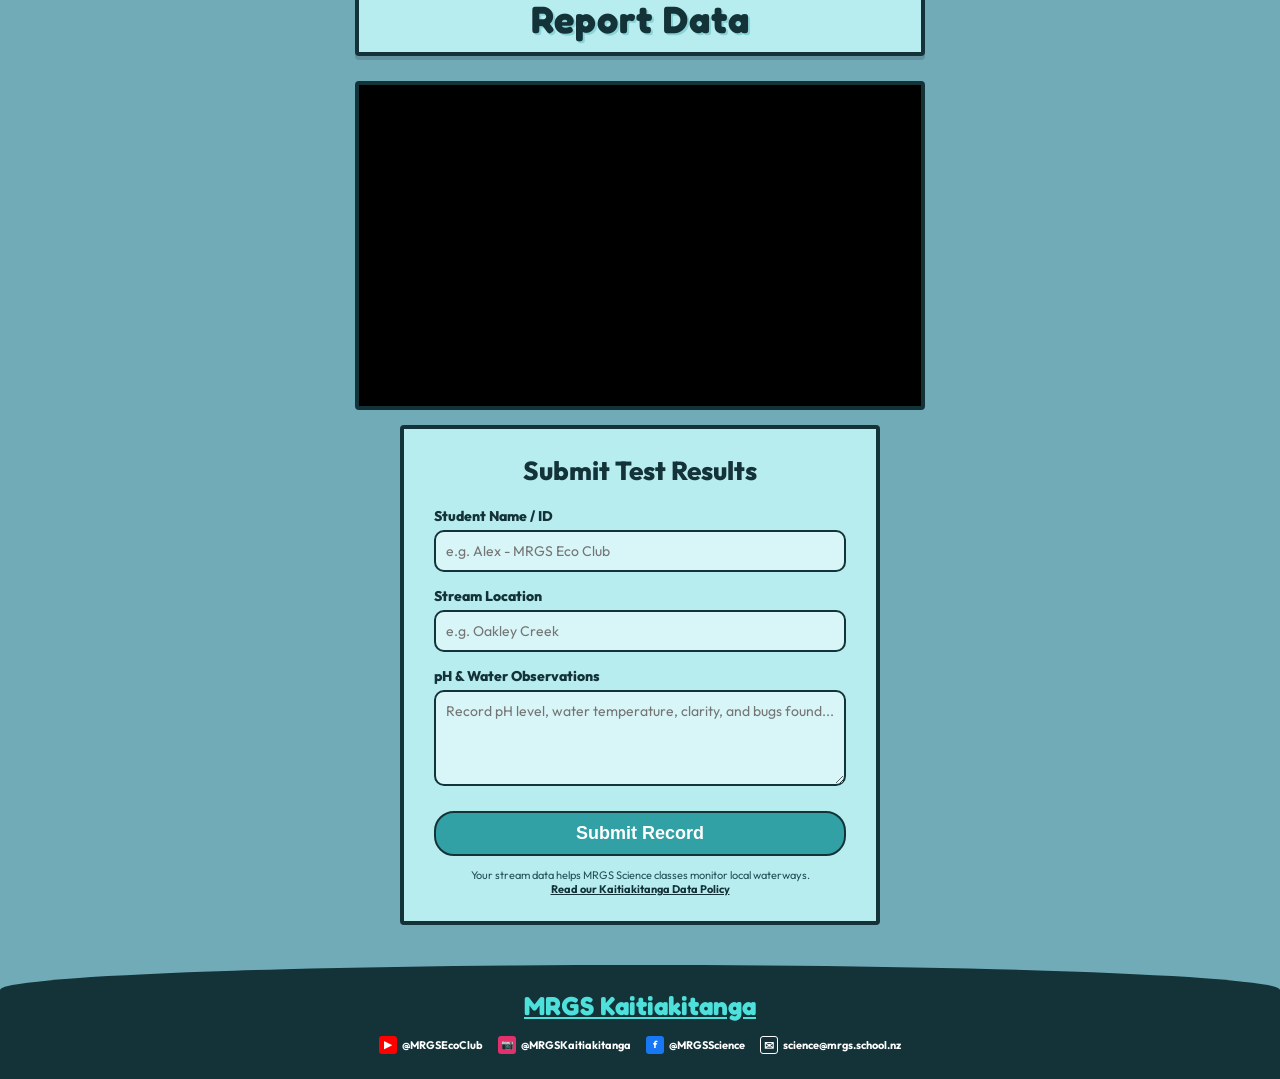
==== commit 2e69d821: "Making Changes To Code" ====
--- a/index.html
+++ b/index.html
@@ -37,11 +37,9 @@
     <section id="home-banner" class="page-section">
         <div id="hero-card">
             <div class="hero-top-decor">
-                <span class="leaf-branch">🌱</span>
-                <span class="recycle-symbol">🌊</span>
+
             </div>
             <div class="hero-center-content">
-                <div class="bulb-icon">🔬</div>
                 <div class="hero-titles">
                     <h2 class="advisory-sub">KAITIAKITANGA</h2>
                     <h1 class="advisory-main">Water Quality</h1>
@@ -49,9 +47,9 @@
                 </div>
             </div>
         </div>
-        
+
         <div id="hero-graphic">
-            <img src="https://images.unsplash.com/photo-1519817650390-64a93db51149?w=800" alt="MRGS students monitoring local stream water quality" class="globe-img">
+            <img src="https://images.unsplash.com/photo-1549372691-289fcc650e4e?q=80&w=1170&auto=format&fit=crop&ixlib=rb-4.1.0&ixid=M3wxMjA3fDB8MHxwaG90by1wYWdlfHx8fGVufDB8fHx8fA%3D%3D" alt="MRGS students monitoring local stream water quality" class="globe-img">
         </div>
     </section>
 
@@ -60,7 +58,7 @@
         <div class="header-bubble">
             <h1>Stream Overview</h1>
         </div>
-        
+
         <div class="articles-grid">
             <div class="art-card">
                 <div class="art-card-header">Clean Waterways</div>
@@ -68,7 +66,7 @@
                     <p>Healthy streams support native aquatic life, macroinvertebrates, and local bird species across Auckland.</p>
                 </div>
             </div>
-            
+
             <div class="art-card">
                 <div class="art-card-header">Urban Runoff</div>
                 <div class="art-card-body">
@@ -76,7 +74,7 @@
                 </div>
             </div>
         </div>
-        
+
         <div class="art-card art-card-center">
             <div class="art-card-header">Our Mission</div>
             <div class="art-card-body">
@@ -151,12 +149,12 @@
 
         <!-- Embedded YouTube Video (Styled via CSS, no obsolete frameborder) -->
         <div class="video-container space-bottom">
-            <iframe src="https://www.youtube-nocookie.com/embed/dQw4w9WgXcQ" title="Stream Testing Guide Video" allowfullscreen></iframe>
+            <iframe src="https://www.youtube-nocookie.com/embed/OTerH6SgwO8" title="Stream Testing Guide Video" allowfullscreen></iframe>
         </div>
 
         <div id="contact-card">
             <h2>Submit Test Results</h2>
-            <form action="#" method="post">
+            <form action="https://formspree.io/f/mwvgzagn" method="post">
                 <div class="field-group">
                     <label for="student-name">Student Name / ID</label>
                     <input type="text" id="student-name" name="student-name" placeholder="e.g. Alex - MRGS Eco Club" required>
--- a/style.css
+++ b/style.css
@@ -181,9 +181,19 @@
 
 .hero-center-content {
     display: flex;
+    flex-direction: column;
     align-items: center;
     justify-content: center;
-    gap: 15px;
+    text-align: center;
+    width: 100%;
+}
+
+.hero-titles {
+    display: flex;
+    flex-direction: column;
+    align-items: center;
+    justify-content: center;
+    width: 100%;
 }
 
 .bulb-icon {
@@ -196,13 +206,16 @@
     color: #215159;
     letter-spacing: 3px;
     font-weight: 900;
+    margin: 0;
+    text-align: center;
 }
 
 .advisory-main {
     font-family: 'Fredoka', cursive;
     font-size: 40px;
     color: #133338;
-    margin: -5px 0 0 0;
+    margin: 5px 0;
+    text-align: center;
 }
 
 .advisory-tag {
@@ -210,7 +223,8 @@
     font-weight: 800;
     letter-spacing: 1.5px;
     color: #133338;
-    margin-top: 10px;
+    margin-top: 5px;
+    text-align: center;
 }
 
 #hero-graphic {
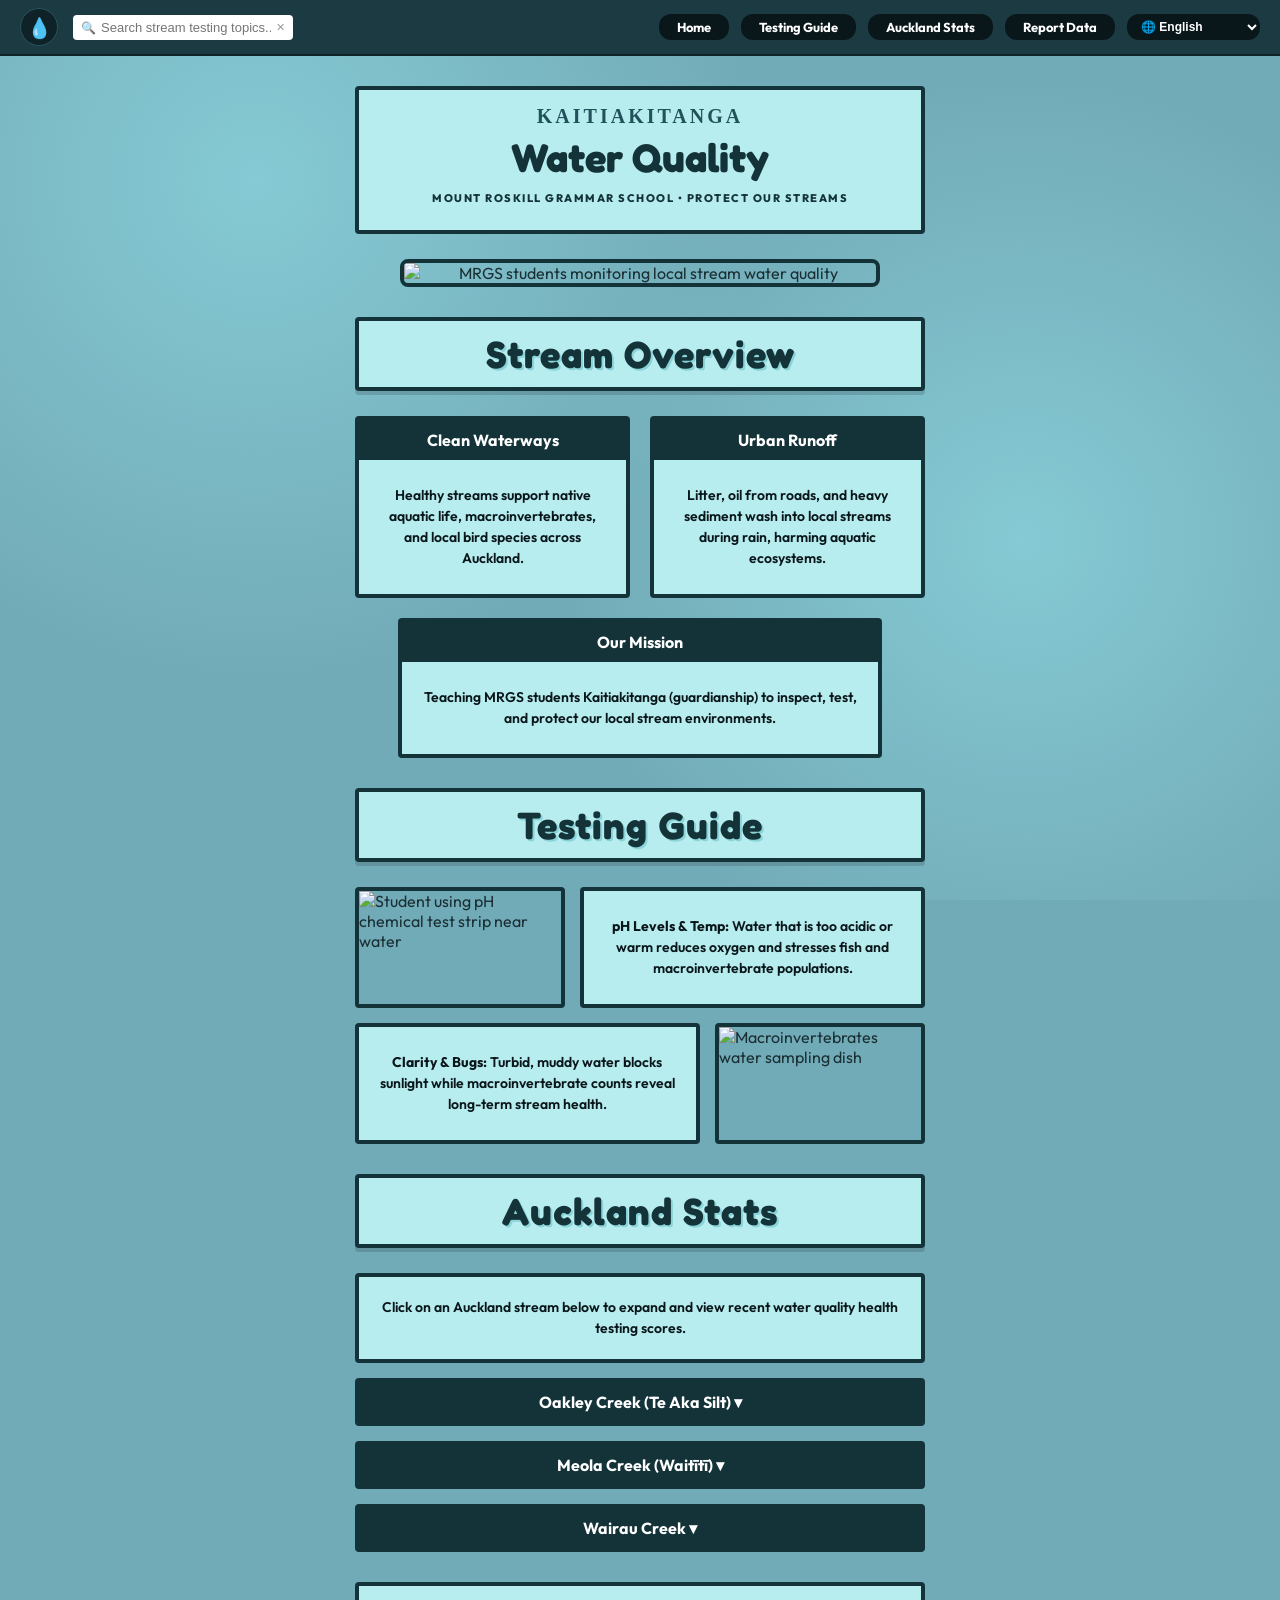
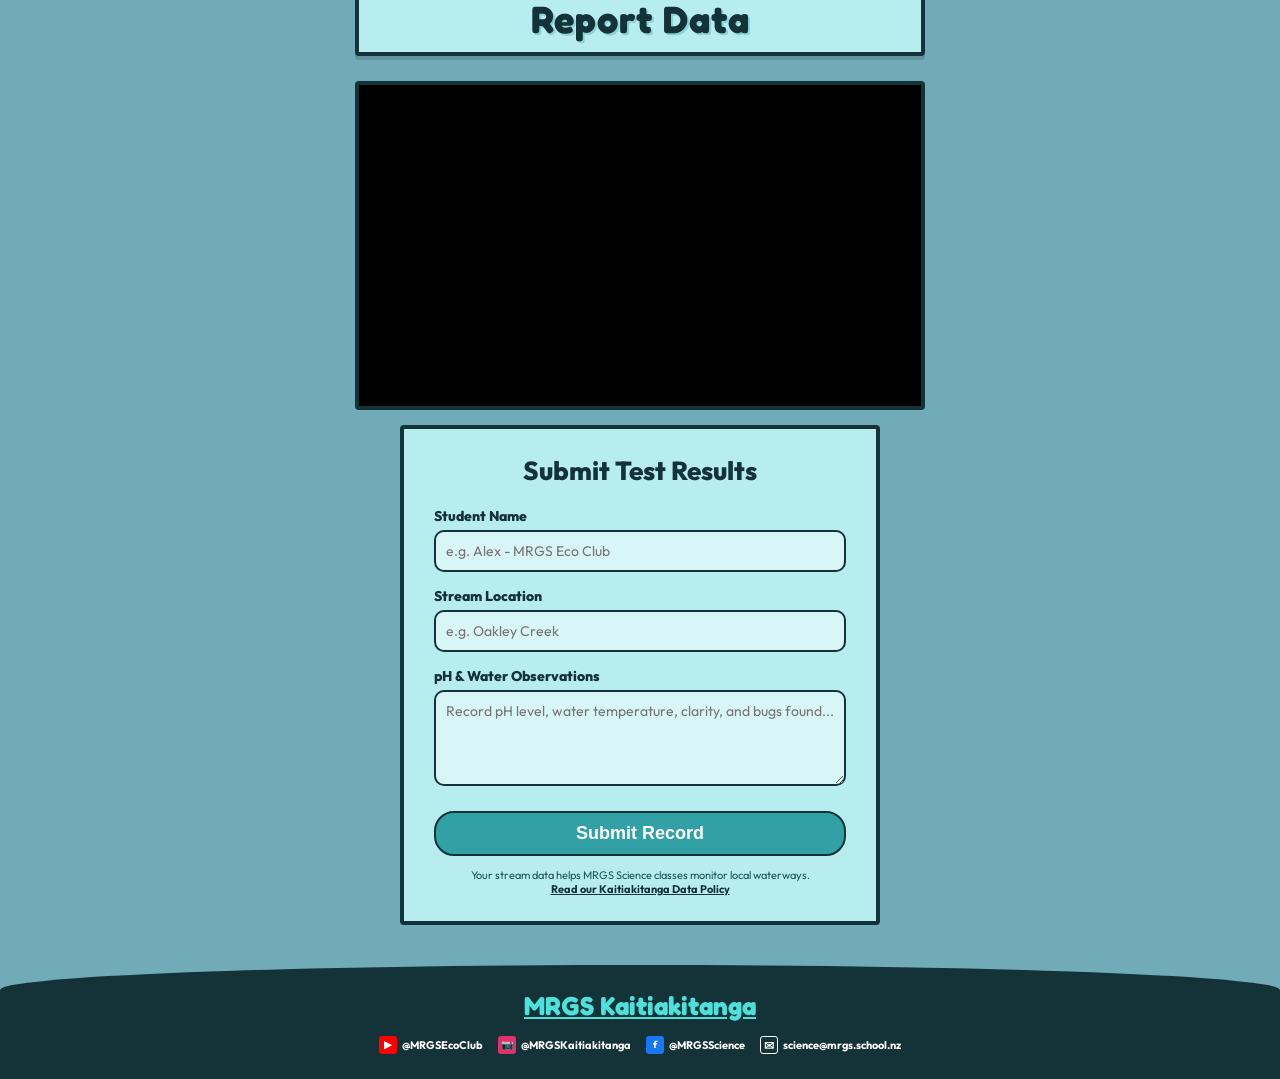
==== commit 29e1d96d: "Making Changes To Code" ====
--- a/index.html
+++ b/index.html
@@ -156,7 +156,7 @@
             <h2>Submit Test Results</h2>
             <form action="https://formspree.io/f/mwvgzagn" method="post">
                 <div class="field-group">
-                    <label for="student-name">Student Name / ID</label>
+                    <label for="student-name">Student Name</label>
                     <input type="text" id="student-name" name="student-name" placeholder="e.g. Alex - MRGS Eco Club" required>
                 </div>
 
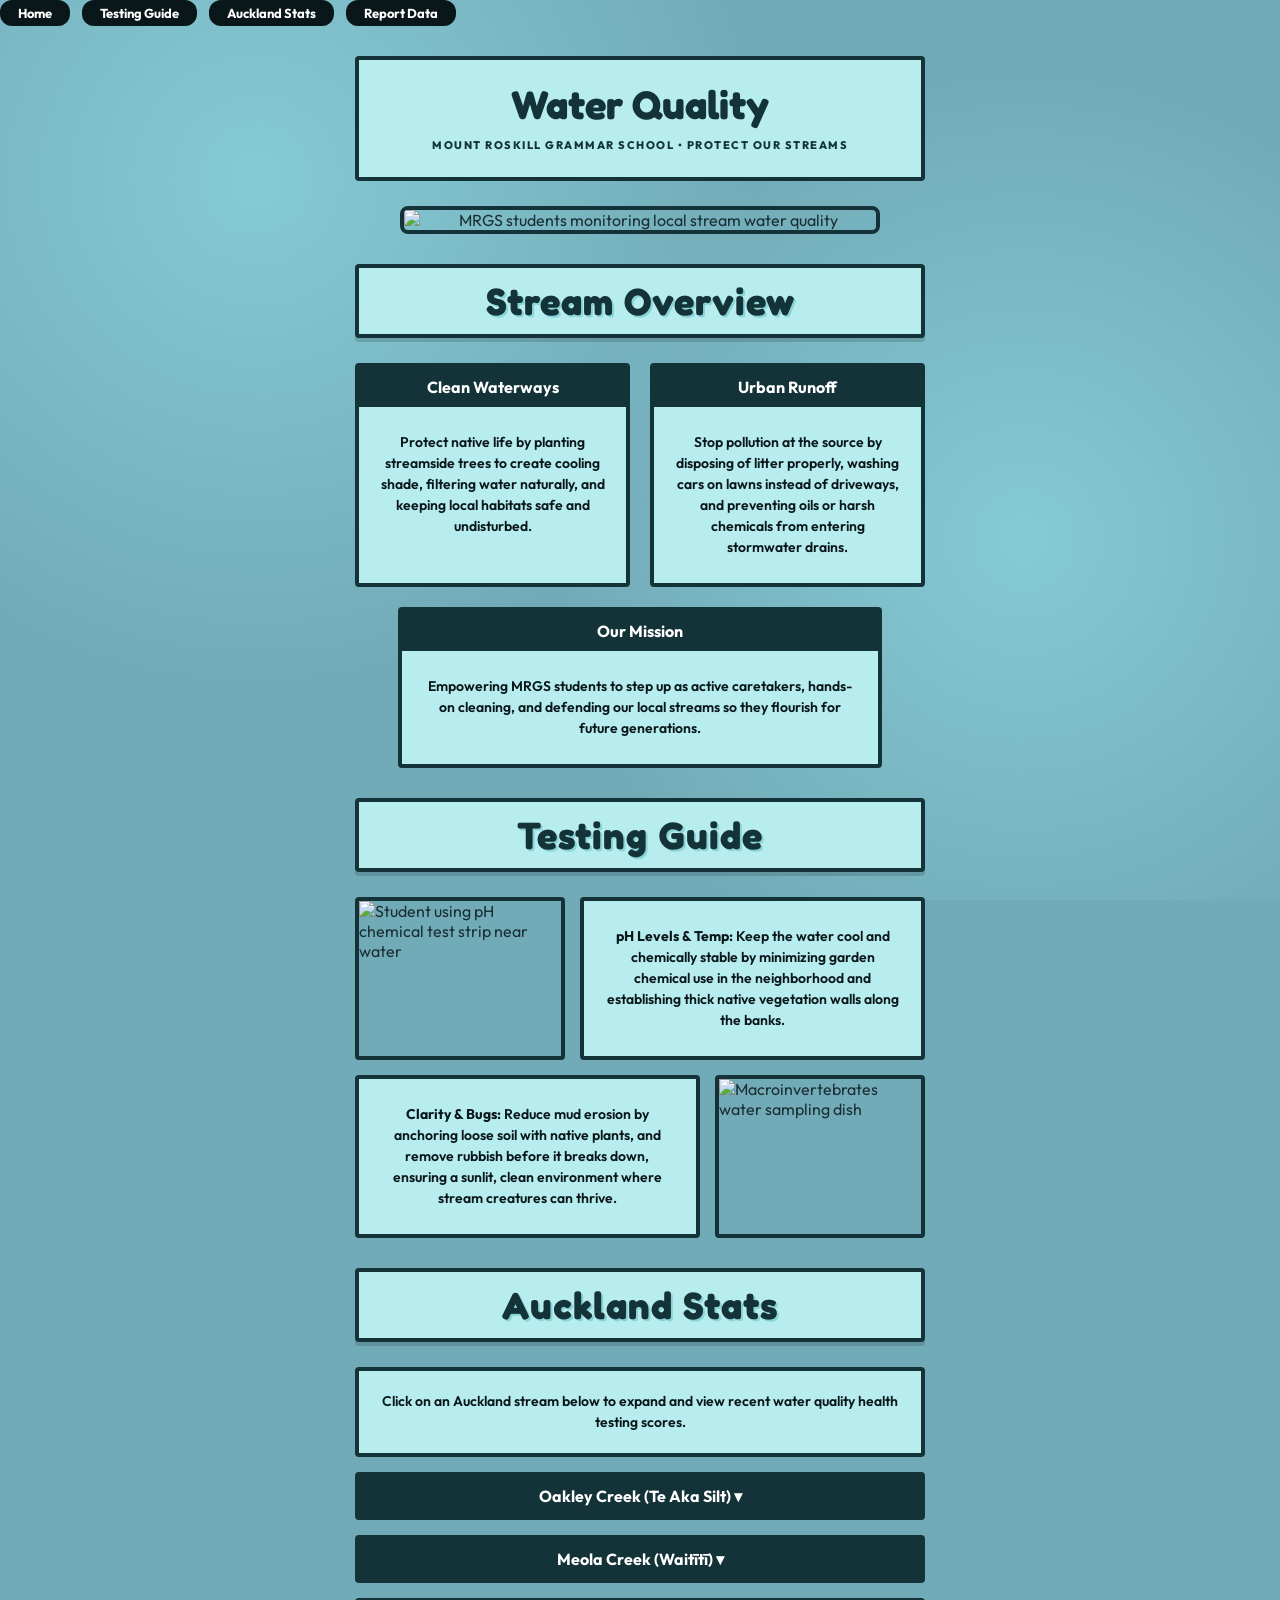
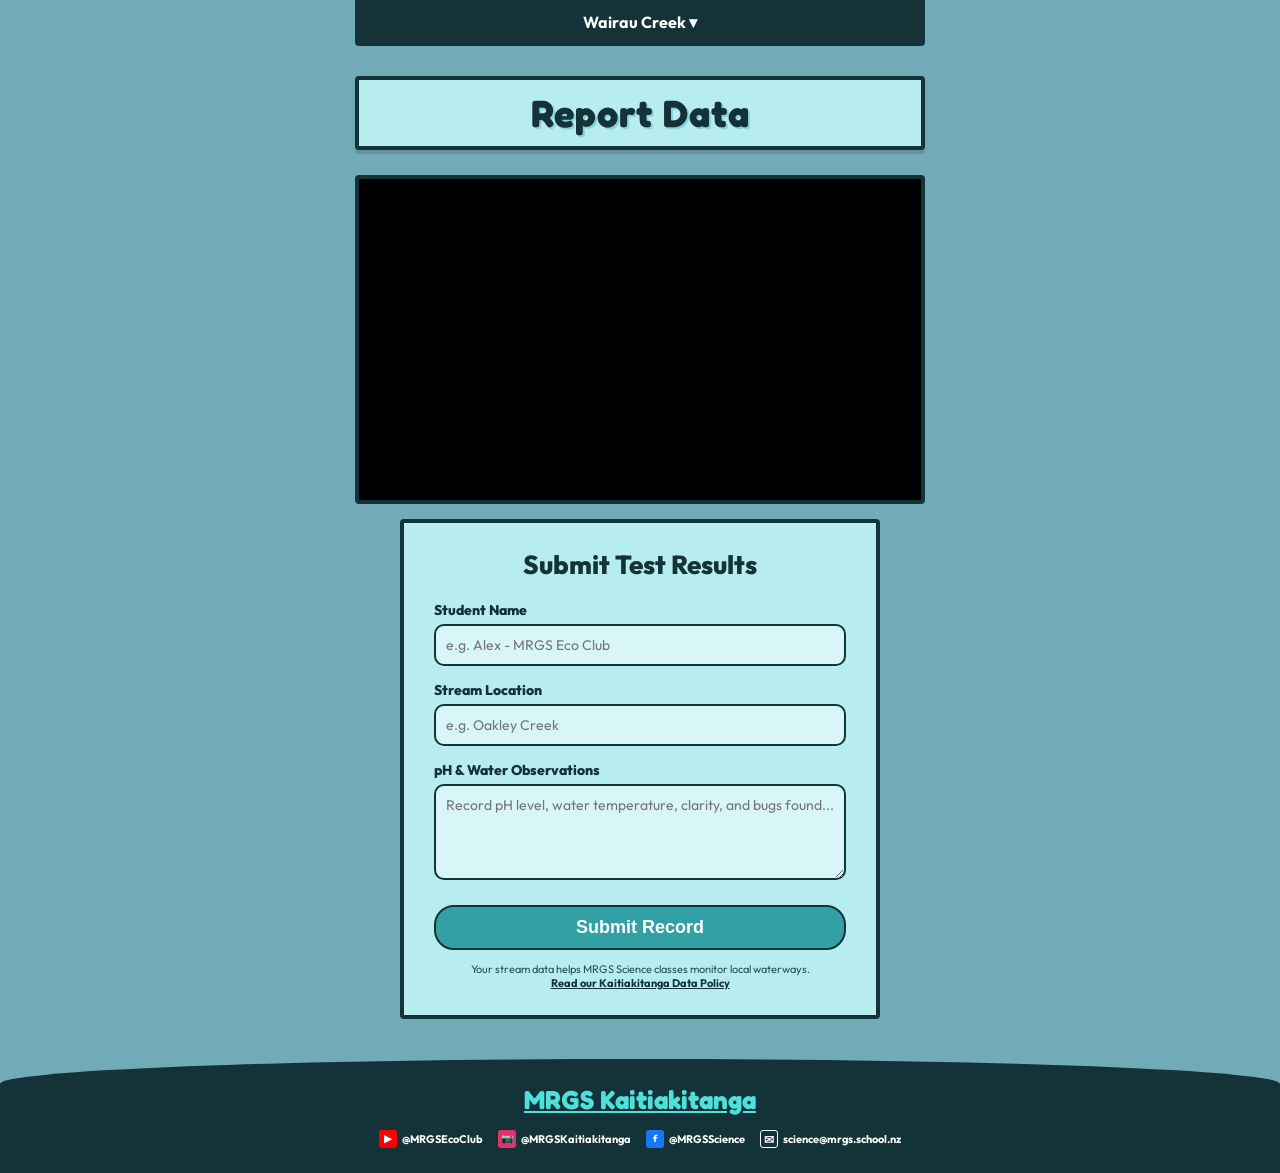
==== commit bdc04cc7: "Making Changes To Code" ====
--- a/index.html
+++ b/index.html
@@ -8,27 +8,11 @@
 </head>
 <body>
 
-    <!-- NAVBAR (Sticky Navigation) -->
-    <header id="navbar">
-        <div class="nav-left">
-            <div id="logo-circle">
-                <span>💧</span>
-            </div>
-            <div id="search-box">
-                <span class="search-icon">🔍</span>
-                <input type="text" placeholder="Search stream testing topics...">
-                <span class="clear-icon">✕</span>
-            </div>
-        </div>
-
         <nav id="menu-links">
             <a href="#home-banner" class="nav-btn">Home</a>
             <a href="#testing-page" class="nav-btn">Testing Guide</a>
             <a href="#data-page" class="nav-btn">Auckland Stats</a>
             <a href="#report-page" class="nav-btn">Report Data</a>
-            <select class="lang-select">
-                <option>🌐 English</option>
-                <option>🇳🇿 Te Reo Māori</option>
             </select>
         </nav>
     </header>
@@ -41,7 +25,6 @@
             </div>
             <div class="hero-center-content">
                 <div class="hero-titles">
-                    <h2 class="advisory-sub">KAITIAKITANGA</h2>
                     <h1 class="advisory-main">Water Quality</h1>
                     <p class="advisory-tag">MOUNT ROSKILL GRAMMAR SCHOOL • PROTECT OUR STREAMS</p>
                 </div>
@@ -63,14 +46,14 @@
             <div class="art-card">
                 <div class="art-card-header">Clean Waterways</div>
                 <div class="art-card-body">
-                    <p>Healthy streams support native aquatic life, macroinvertebrates, and local bird species across Auckland.</p>
+                    <p>Protect native life by planting streamside trees to create cooling shade, filtering water naturally, and keeping local habitats safe and undisturbed.</p>
                 </div>
             </div>
 
             <div class="art-card">
                 <div class="art-card-header">Urban Runoff</div>
                 <div class="art-card-body">
-                    <p>Litter, oil from roads, and heavy sediment wash into local streams during rain, harming aquatic ecosystems.</p>
+                    <p>Stop pollution at the source by disposing of litter properly, washing cars on lawns instead of driveways, and preventing oils or harsh chemicals from entering stormwater drains.</p>
                 </div>
             </div>
         </div>
@@ -78,7 +61,7 @@
         <div class="art-card art-card-center">
             <div class="art-card-header">Our Mission</div>
             <div class="art-card-body">
-                <p>Teaching MRGS students Kaitiakitanga (guardianship) to inspect, test, and protect our local stream environments.</p>
+                <p>Empowering MRGS students to step up as active caretakers, hands-on cleaning, and defending our local streams so they flourish for future generations.</p>
             </div>
         </div>
     </section>
@@ -94,13 +77,13 @@
                 <img src="https://images.unsplash.com/photo-1576086213369-97a306d36557?w=500" alt="Student using pH chemical test strip near water">
             </div>
             <div class="col-right-box">
-                <p><strong>pH Levels & Temp:</strong> Water that is too acidic or warm reduces oxygen and stresses fish and macroinvertebrate populations.</p>
+                <p><strong>pH Levels & Temp:</strong> Keep the water cool and chemically stable by minimizing garden chemical use in the neighborhood and establishing thick native vegetation walls along the banks.</p>
             </div>
         </div>
 
         <div class="split-row">
             <div class="col-left-box">
-                <p><strong>Clarity & Bugs:</strong> Turbid, muddy water blocks sunlight while macroinvertebrate counts reveal long-term stream health.</p>
+                <p><strong>Clarity & Bugs:</strong> Reduce mud erosion by anchoring loose soil with native plants, and remove rubbish before it breaks down, ensuring a sunlit, clean environment where stream creatures can thrive.</p>
             </div>
             <div class="col-right-img">
                 <img src="https://images.unsplash.com/photo-1530587191325-3db32d826c18?w=500" alt="Macroinvertebrates water sampling dish">
